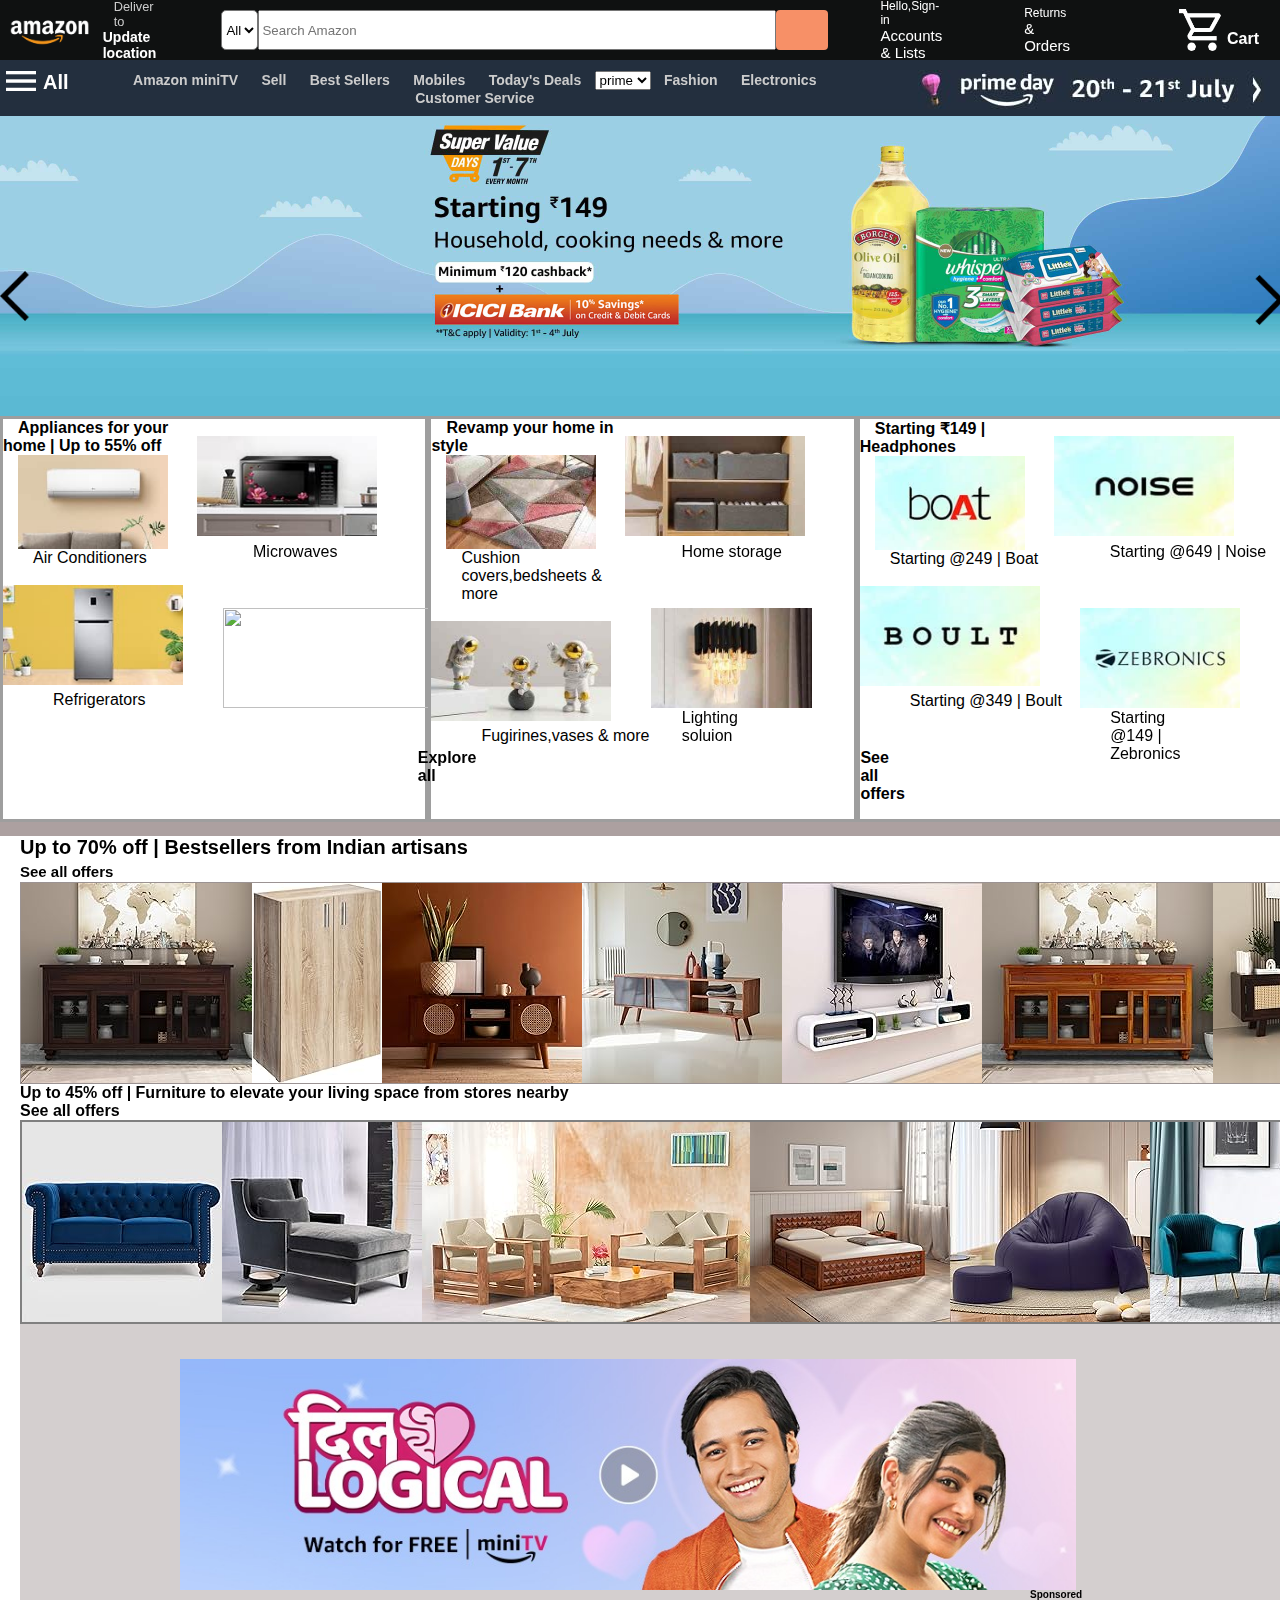
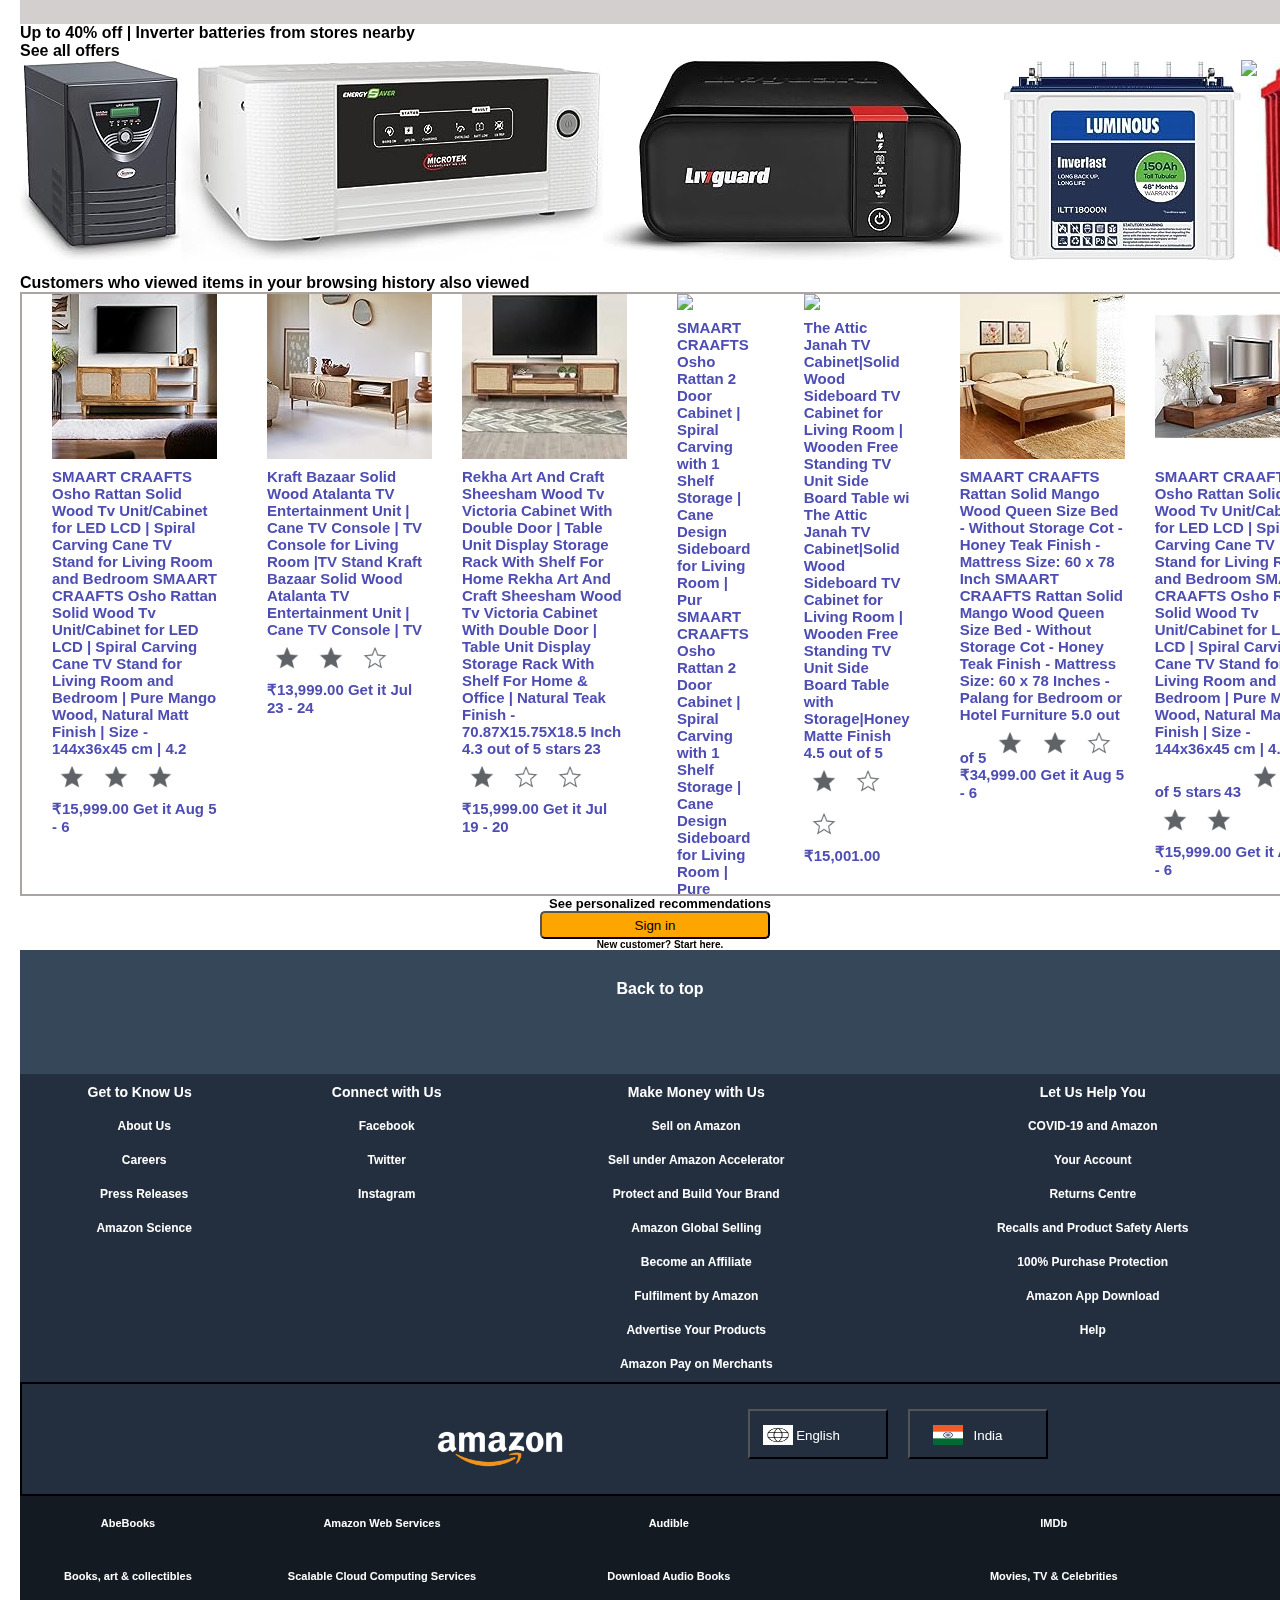
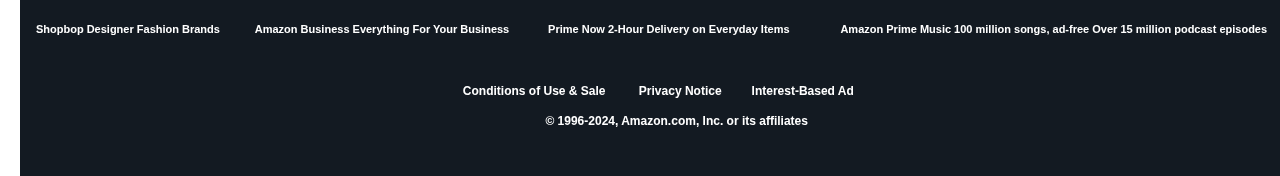
==== index.html @ 81f0d2d1 "index.html" ====
<!DOCTYPE html>
<html lang="en">
<head>
    <meta charset="UTF-8">
    <meta name="viewport" content="width=device-width, initial-scale=1.0">
    <title>Amazon</title>
    <link rel="stylesheet" href="https://cdnjs.cloudflare.com/ajax/libs/font-awesome/6.5.2/css/all.min.css" integrity="sha512-SnH5WK+bZxgPHs44uWIX+LLJAJ9/2PkPKZ5QiAj6Ta86w+fsb2TkcmfRyVX3pBnMFcV7oQPJkl9QevSCWr3W6A==" crossorigin="anonymous" referrerpolicy="no-referrer" />
    <link rel="stylesheet" href="style.css">
</head>
<body>
    <div class="nav-bar">
       <div class="nav-logo border">
            <div class="logo"></div>           
            </div>
            
        <div class="nav-address border">
            <p class="add-first">Deliver to</p>
        <div class="add-icon">
        <i class="fa-solid fa-location-dot"></i>
        <p class="add-second">Update location</p>

    </div>
  </div>
        
      <div class="nav-search border">
        
        <select class="search-select">
            <option>All</option>
        
        <input placeholder="Search Amazon" class="search-input">
         <div class="search-icon">
            <i class="fa-solid fa-magnifying-glass"></i>
         </div>
        </div>
        
      <div class="nav-signin border">
        
        <p class="nav-first">Hello,Sign-in</p>
        <p class="nav-second">Accounts & Lists</p>
      
      </div>
      
      <div class="nav-orders border">
        
       <p class="nav-first order">Returns</p>
       <p class="nav-second order">& Orders</p>
      </div>
      
      <div class="cart-icon-border border">
        
        <img class="img1" src="/shopping_cart_24dp_FFFFFF_FILL0_wght400_GRAD0_opsz24.png">
                <strong>   <div class="cart-text">Cart</div> </strong> 
      </div>
    </div>
    
   
    <div class="second-panel">
        <img class="secondmenu-icon border" src="/menu_24dp_FFFFFF_FILL0_wght400_GRAD0_opsz24.png">
        <p class="panel-icon border">All</p>
        <div class="second-panel-3 border">
          <ul>
            <li>Amazon miniTV</li>
            <li>Sell</li>
            <li>Best Sellers</li>
            <li>Mobiles</li>
            <li>Today's Deals</li>
           <select><option><li class="prime">prime</li></option></select> 
            <li>Fashion</li>
            <li>Electronics</li>
            <li>Customer Service</li>
          </ul>
        </div>
    
    <div class="second-panel-4">
      <img class="img-panel-4" src="/PD24_SWM_Dates_V2._CB569503763_.jpg">
    </div>
    </div>
    <div class="panel-3">
      <img class="panel-3-img" src="/Unrec-XGL-PC_Hero_3000x1200_01._CB569795086_.jpg">
     <div><img class="side-icon-panel-1-1" src="/arrow_back_ios_35dp_000000_FILL0_wght400_GRAD0_opsz40.png">
      <div><img class="side-icon-panel-1-2" src="/arrow_forward_ios_35dp_000000_FILL0_wght400_GRAD0_opsz40 (1).png" ></div>  </div>   </div>
 
      <div class="shop-section">
    <div class="box1 box">
      <div class="box-1-img-1"><p1 class="p-1-1">Appliances for your home | Up to 55% off</p1>
      <img class="box-1-img1" src="/Appliances-QC-PC-186x116--B08RDL6H79._SY116_CB667322346_.jpg">
      <p class="p-1-2">Air Conditioners</p>
<div class="box-1-img-2"> 
  <img class="box-1-img2" src="/Appliances-QC-PC-186x116--B08345R1ZW._SY116_CB667322346_.jpg">
<p class="p-1-3">Refrigerators</p>
</div>
      </div>
<div class="box-1-img-3">
  <img class="box-1-img3" src="/3Appliances-QC-PC-186x116--B07G5J5FYP._SY116_CB667322346_.jpg">
  <p class="p-1-4">Microwaves</p>
</div>
<div class="box-1-img-4"></div>
<img class="box-1-img4" src="/4Appliances186x116---wm._SY116_CB667322346_.jpg">
<p class="p-1-5">Washing machine</p>
<a class="p-1-6" href="#">see more</a>
      </div>






    <div class="box2 box">
    <div class="box-2-img-1"><p1 class="p-2-1">Revamp your home in style</p1>
      <img class="box-2-img1" src="/1.cushion.jpg">
      <p class="p-2-2">Cushion covers,bedsheets & more</p>
<div class="box-2-img-2"> 
  <img class="box-2-img2" src="/2.cushion.jpg">
<p class="p-2-3">Fugirines,vases & more</p>
</div>
      </div>
<div class="box-2-img-3">
  <img class="box-2-img3" src="/3.cushion.jpg">
  <p class="p-2-4">Home storage</p>
</div>
<div class="box-2-img-4"></div>
<img class="box-2-img4" src="/4.cushion.jpg">
<p class="p-2-5">Lighting soluion</p>
<div><p class="p-2-6">Explore all</p></div>
</div>
     





    
      <div class="box3 box">
        <div class="box-3-img-1"><p1 class="p-2-1">Starting ₹149 | Headphones</p1>
          <img class="box-3-img1" src="/1.ph.jpg">
          <p class="p-2-2">Starting @249 | Boat</p>
    <div class="box-3-img-2"> 
      <img class="box-3-img2" src="/2.ph.jpg">
    <p class="p-3-3">Starting @349 | Boult</p>
    </div>
          </div>
    <div class="box-3-img-3">
      <img class="box-3-img3" src="/3.ph.jpg">
      <p class="p-3-4">Starting @649 | Noise</p>
    </div>
    <div class="box-3-img-4"></div>
    <img class="box-3-img4" src="/4.ph.jpg">
    <p class="p-3-5">Starting @149 | Zebronics</p>
    <div><p class="p-3-6">See all offers</p></div>
    </div>
          

  </div>

  <div class="shop-section2">
  <div class="head">
    <p>Up to 70% off | Bestsellers from Indian artisans   <p class="head-p1">See all offers</p></p>  
</div>
<div class="sec-2img">
  <img class="sec-2img1" src="/1.fur.jpg">
  <img class="sec-2img2" src="/6.fur.jpg">
  <img class="sec-2img3" src="/3.fur.jpg">
  <img class="sec-2img4" src="/4.fur.jpg">
  <img class="sec-2img5" src="/5.fur.jpg">
  <img class="sec-2img6" src="/2.fur.jpg">
  <img class="sec-2img7" src="/7.fur.jpg">
  <img class="sec-2img8" src="/8.fur.jpg">
  </div>
  <div class="shop-section3">
    <div class="head-3">
      <p>Up to 45% off | Furniture to elevate your living space from stores nearby  <p class="head-3p1">See all offers</p></p>
    
  </div>
<div class="sec-3img">
  <img class="sec-3img1" src="/1.sec3.jpg">
  <img class="sec-3img2" src="/2.sec3.jpg">
  <img class="sec-3img3" src="/3.sec3.jpg">
  <img class="sec-3img4" src="/4.sec3.jpg">
  <img class="sec-3img5" src="/5.se3.jpg">
  <img class="sec-3img6" src="/6.sec3.jpg">
  <img class="sec-3img7" src="/7.sec3.jpg">
  <img class="sec-3img8" src="/8.sec3.jpg">
  </div>
</div>
<div class="shop-section4">
  <div><img class="sec-4img" src="/am.jpeg"><p class="sec4-p">Sponsored</p>
  </div>
  </div>

  <div class="shop-section5">
    <p class="sec-5p1">Up to 40% off | Inverter batteries from stores nearby<p class="sec-5p2">See all offers</p> <p>

<div class="sec-5img">
  <img class="sec-5img1" src="/1.battery.jpg">
  <img class="sec-5img2" src="/2.battery.jpg">
  <img class="sec-5img3" src="/3.battery.jpg">
  <img class="sec-5img4" src="/4.battery.jpg">
  <img class="sec-5img5" src="/5.battery.jpg">
  <img class="sec-5img6" src="/6.battery.jpg">
  <img class="sec-5img7" src="/7.battery.jpg">
  <img class="sec-5img8" src="/8.battery.jpg">
</div>
  </div>

  <div class="shop-section6">
    <div class="sec6-phead"><p sec-6p1>Customers who viewed items in your browsing history also viewed</p></div>
 <div class="sec6-imghead">
      <div class="sec6-img2"><img src="/2.sec6.jpg">
        <p class="sec6-p1">SMAART CRAAFTS Osho Rattan Solid Wood Tv Unit/Cabinet for LED LCD | Spiral Carving Cane TV Stand for Living Room and Bedroom 
          SMAART CRAAFTS Osho Rattan Solid Wood Tv Unit/Cabinet for LED LCD | Spiral Carving Cane TV Stand for Living Room and Bedroom | Pure Mango Wood, Natural Matt Finish | Size - 144x36x45 cm |
          4.2 <img class="sec6-icon1" sec6-icon1 src="/star_24dp_5F6368_FILL1_wght100_GRAD-25_opsz24.png">
          <img class="sec6-icon1" sec6-icon1 src="/star_24dp_5F6368_FILL1_wght100_GRAD-25_opsz24.png">
          <img class="sec6-icon1" sec6-icon1 src="/star_24dp_5F6368_FILL1_wght100_GRAD-25_opsz24.png">
           
          ₹15,999.00
          Get it Aug 5 - 6</p>
      </div>
      <div class="sec6-img1"><img src="/1.sec6.jpg">
      <p class="sec6-p1">Kraft Bazaar Solid Wood Atalanta TV Entertainment Unit | Cane TV Console | TV Console for Living Room |TV Stand
        Kraft Bazaar Solid Wood Atalanta TV Entertainment Unit | Cane TV Console | TV
        <img class="sec6-icon1" sec6-icon1 src="/star_24dp_5F6368_FILL1_wght100_GRAD-25_opsz24.png">
        <img class="sec6-icon1" sec6-icon1 src="/star_24dp_5F6368_FILL1_wght100_GRAD-25_opsz24.png">
        <img class="sec6-icon1" sec6-icon1 src="star_26dp_5F6368_FILL0_wght100_GRAD-25_opsz24.png">
        ₹13,999.00
        Get it Jul 23 - 24</p>
      </div>
      <div class="sec6-img3"><img src="/3.sec6.jpg">
      <p class="sec6-p1">Rekha Art And Craft Sheesham Wood Tv Victoria Cabinet With Double Door | Table Unit Display Storage Rack With Shelf For Home 
        Rekha Art And Craft Sheesham Wood Tv Victoria Cabinet With Double Door | Table Unit Display Storage Rack With Shelf For Home & Office | Natural Teak Finish - 70.87X15.75X18.5 Inch
        4.3 out of 5 stars 23
        <img class="sec6-icon1" sec6-icon1 src="/star_24dp_5F6368_FILL1_wght100_GRAD-25_opsz24.png">
        <img class="sec6-icon1" sec6-icon1 src="/star_26dp_5F6368_FILL0_wght100_GRAD-25_opsz24.png">
        <img class="sec6-icon1" sec6-icon1 src="/star_26dp_5F6368_FILL0_wght100_GRAD-25_opsz24.png">
        ₹15,999.00
        Get it Jul 19 - 20</p>
      </div>
      <div class="sec6-img4"><img src="/AMAZON/photos/4.sec6.jpg">
      <p class="sec6-p1">SMAART CRAAFTS Osho Rattan 2 Door Cabinet | Spiral Carving with 1 Shelf Storage | Cane Design Sideboard for Living Room | Pur
        SMAART CRAAFTS Osho Rattan 2 Door Cabinet | Spiral Carving with 1 Shelf Storage | Cane Design Sideboard for Living Room | Pure Mango Wood, Natural Finish | Size 
         <img class="sec6-icon1" sec6-icon1 src="/star_24dp_5F6368_FILL1_wght100_GRAD-25_opsz24.png">
        <img class="sec6-icon1" sec6-icon1 src="/star_24dp_5F6368_FILL1_wght100_GRAD-25_opsz24.png">
        <img class="sec6-icon1" sec6-icon1 src="/star_24dp_5F6368_FILL1_wght100_GRAD-25_opsz24.png">
        ₹19,999.00
        Get it Aug 5 - 6</p>
      </div>

      <div class="sec6-img5"><img src="s/5.sec6.jpg">
      <p class="sec6-p1">The Attic Janah TV Cabinet|Solid Wood Sideboard TV Cabinet for Living Room | Wooden Free Standing TV Unit Side Board Table wi
        The Attic Janah TV Cabinet|Solid Wood Sideboard TV Cabinet for Living Room | Wooden Free Standing TV Unit Side Board Table with Storage|Honey Matte Finish
        4.5 out of 5 
             <img class="sec6-icon1" sec6-icon1 src="/star_24dp_5F6368_FILL1_wght100_GRAD-25_opsz24.png">
             <img class="sec6-icon1" sec6-icon1 src="/star_26dp_5F6368_FILL0_wght100_GRAD-25_opsz24.png">
             <img class="sec6-icon1" sec6-icon1 src="/star_26dp_5F6368_FILL0_wght100_GRAD-25_opsz24.png">
        ₹15,001.00</p>
      </div>
      <div class="sec6-img6"><img src="/6.sec6.jpg">
      <p class="sec6-p1">SMAART CRAAFTS Rattan Solid Mango Wood Queen Size Bed - Without Storage Cot - Honey Teak Finish - Mattress Size: 60 x 78 Inch
        SMAART CRAAFTS Rattan Solid Mango Wood Queen Size Bed - Without Storage Cot - Honey Teak Finish - Mattress Size: 60 x 78 Inches - Palang for Bedroom or Hotel Furniture
        5.0 out of 5
        <img class="sec6-icon1" sec6-icon1 src="/star_24dp_5F6368_FILL1_wght100_GRAD-25_opsz24.png">
        <img class="sec6-icon1" sec6-icon1 src="/star_24dp_5F6368_FILL1_wght100_GRAD-25_opsz24.png">
        <img class="sec6-icon1" sec6-icon1 src="/star_26dp_5F6368_FILL0_wght100_GRAD-25_opsz24.png">

        ₹34,999.00
        Get it Aug 5 - 6</p>
      </div>
      <div class="sec6-img7"><img src="/7.sec6.jpg">
      <p class="sec6-p1">SMAART CRAAFTS Osho Rattan Solid Wood Tv Unit/Cabinet for LED LCD | Spiral Carving Cane TV Stand for Living Room and Bedroom 
        SMAART CRAAFTS Osho Rattan Solid Wood Tv Unit/Cabinet for LED LCD | Spiral Carving Cane TV Stand for Living Room and Bedroom | Pure Mango Wood, Natural Matt Finish | Size - 144x36x45 cm |
        4.2 out of 5 stars 43
        <img class="sec6-icon1" sec6-icon1 src="/star_24dp_5F6368_FILL1_wght100_GRAD-25_opsz24.png">
        <img class="sec6-icon1" sec6-icon1 src="/star_24dp_5F6368_FILL1_wght100_GRAD-25_opsz24.png">
        <img class="sec6-icon1" sec6-icon1 src="/star_24dp_5F6368_FILL1_wght100_GRAD-25_opsz24.png">

        ₹15,999.00
        Get it Aug 5 - 6</p>
      </div>

    </div>
<div class="sec-7"> 
  <p class="sec7-p1">See personalized recommendations</p>
  <button class="sec7-icon" type="button">Sign in</button>
  <p class="sec7-p2">New customer? Start here.</p>

</div>

<div class="sec-8">
  <p class="sec8-p1">Back to top</p>
</div>
</div>
<div class="sec-9">
<div><table style="width: 100%; background-color: #232F3E;">
  
    <div class="foottable">
      <tr class="a1">
    <th class="h1">Get to Know Us</th>
    <th class="h2">Connect with Us</th>
    <th class="h3">Make Money with Us</th>
    <th class="h4">Let Us Help You</th>
  </tr>

  <tr class="a2">
    
    <td>About Us</td>
    <td>Facebook</td>
    <td>Sell on Amazon</td>
    <td>COVID-19 and Amazon</td>
  </tr>

  <tr class="a3">
    
    <td>Careers</td>
    <td>Twitter</td>
    <td>Sell under Amazon Accelerator</td>
    <td>Your Account</td>
  </tr>
  <tr class="a4">
    
    <td>Press Releases</td>
    <td>Instagram</td>
    <td>Protect and Build Your Brand</td>
    <td>Returns Centre</td>
  </tr>
  <tr class="a5">
    
    <td>Amazon Science</td>
    <td></td>
    <td>Amazon Global Selling</td>
    <td>Recalls and Product Safety Alerts</td>
  </tr>

<tr class="a6">
  <td></td>
  <td></td>
  <td>Become an Affiliate</td>
  <td>100% Purchase Protection</td>
</tr>  
<tr class="a7">
  <td></td>
  <td></td>
  <td>Fulfilment by Amazon</td>
  <td>Amazon App Download</td>
</tr>  
<tr class="a8">
  <td></td>
  <td></td>
  <td>Advertise Your Products</td>
  <td>Help</td>
</tr>  
<tr class="a9">
  <td></td>
  <td></td>
  <td>Amazon Pay on Merchants</td>
  <td></td>
</tr>

</table>
</div>
  </div>

<div class="sec-10" >
<div class="sec-10head">
  <img class="sec-10img" src="/amazon_logo.png">
<button class="butt-1"><img class="sec-10img2" src="/language_23dp_000000_FILL0_wght100_GRAD-25_opsz24.png" ><p class="sec-10p1"> English</p></button>
<button class="butt-2"><img class="sec-10img3" src="/download (1).png"><p class="sec-10p2">India</p></button>

</div>
</div>
<div class="sec-11">
  <div><table style="width: 100%;height: 160px; background-color: #131A22;">
<div class="footter">
  <tr class="f1">
   <th class="h-1">AbeBooks</th>
   <th class="h-2">Amazon Web Services</th>
   <th class="h-3">Audible</th>
   <th class="h-4">IMDb</th>
  </tr>

  <tr class="f2">
    <td>Books, art
      & collectibles</td>
    <td>Scalable Cloud
      Computing Services</td>
    <td>Download
      Audio Books</td>
    <td>Movies, TV
      & Celebrities</td>
   </tr>
   <tr class="f3">
    <td>Shopbop
      Designer
      Fashion Brands</td>
    <td>Amazon Business
      Everything For
      Your Business</td>
    <td>Prime Now
      2-Hour Delivery
      on Everyday Items</td>
    <td>Amazon Prime Music
      100 million songs, ad-free
      Over 15 million podcast episodes
      </td>
   </tr>

  
 
  </div>
</div>
  </div>
  </div>
</div>
</table>
     <div class="a">
      <pre class="ab">Conditions of Use & Sale          Privacy Notice         Interest-Based Ad 
          © 1996-2024, Amazon.com, Inc. or its affiliates</pre>
     </div>

  </div>
</div>
</div>
</div>
</div>
</div>
</div>
</div>
      </div>

</body>
</html>
---- style.css ----
*{
    margin: 0;
    font-family: Arial, Helvetica, sans-serif;
    border: border-box;
}
.nav-bar{
    height: 60px;
    background-color: #0f1111;
    color: white;
    display: flex;
    align-items: center;
   justify-content: space-evenly;
}
.nav-logo{
height: 50px;
width: 100px;
}

.logo{
    width: 120%;
    height: 50px;
    background-image: url(amazon_logo.png);
    background-size: cover;
    padding-left: 30px;
}
.border{
    border: 0.1px solid transparent;
}
.border:hover{
    border: 1.5px solid white;
    border-radius: 5px;
}
/**BOX-2**/
.add-first{
   
color: #ccc;
font-size: 0.8rem;
margin-left: 15px;
}
.add-second{
    color: #fff;
    font-size: 1rem;
    margin-left: 4px;
    font-weight: 700;
    font-size: 14px;
   
}
.add-icon{
    display: flex;
    align-items: centre;
}
.nav-address{
    padding-left: 40px;
}
/** box-3**/
.nav-search{
text-align: center;
display: flex;
width: 620px;
height: 40px;
padding-left: 60px;
}
.search-icon{
    background-color: rgb(247, 144, 103);
    color: black;
    padding: 11px;
    border-radius: 4px;
   width: 30px;  
}
.search-select{
    background-color: #fff;
    border-radius:5px;  
 }
.search-input{
    width: 510px;
}
.fa-solid fa-magnifying-glass{
    width: 10px;
}
/**box-4**/
.nav-signin{
    padding-left: 50px;
}
.nav-orders{
    padding-left: 60px;
}
.nav-first{
    font-size: 12px;
    display: flex;
   padding-left: 20px;
   transform: translate(-20px,0px);
   
}
.nav-second{
    font-size: 15px;
   padding-left: 20px;
   transform: translate(-20px,0px);
}
/**box-6**/
.img1{
height: 50px;
width: 50px;
display: flex;
transform: translate(-20px,0px);
}
.cart-text{
  padding-top: 25px;
  transform: translate(-20px,0px);
}
.cart-icon-border{
    display: flex;
    padding-left: 105px;
}

/**secondpanel-1**/
.second-panel{
    height: 56px;
    width: 100%;
    background-color: #232f3e;
    display: flex;
    text-align: center;
}
.panel-icon{
    color: #fff;
    font-size: 20px;
    font-weight: 700;
    transform: translate(0px,10px);
}

  .secondmenu-icon{
    width: 40px;
    height: 40px;
}
/**secondpanel-2**/
.second-panel-3 li{
    display: inline;
    font-size: 14px;
    padding: 10px;
   font-weight: 600;
 }
 .second-panel-3{
    transform: translate(-20px,10px);
    color: #ccc;  
 }
 .prime{
    color: transparent;
 }
 .second-panel{
    font-size: 12px;        
 }
 .img-panel-4{
    transform: translate(-10px,10px);
 }
 /**thirdpanel**/
 .panel-3-img{
    width: 1500px;
    height: 100%;
 }
 
 .side-icon-panel-1-1{
   
    transform: translate(-1500px,150px);
    width: 60px;
 }
 .side-icon-panel-1-2{

transform: translate(-260px,90px);
width: 60px;
 }

 .panel-3{
    display: flex;
 }
 /*flex1*/
 .shop-section{
height: 400px;
width: 100%;
display: flex;
justify-content: space-evenly;
border: 20px;

background-color: rgb(231, 241, 241);
 }
 .box{
    height: 100px;
    width: 33%;
    border: 3px solid rgb(158, 158, 158);
    justify-content: space-evenly;

    background-color: white;
    transform: translate(0px,-300px);
 }
 .box1{
    display: flex;
 }
 
 .p-1-1{
    font-weight: 700;
    padding-left: 15px;
 }
 .box-1-img1{
    padding-left: 15px;
    width: 150px;
    display: flex;
 }
 .p-1-2{
    padding-left: 30px;
 }
 .box-1-img2{
    padding-right: 10px;
    width: 180px;
    height: 100px;
    transform: translate(0px,18px);
 }
 .p-1-3{
    transform: translate(0px,18px);
    padding-left: 20px;
 }
 .box-1-img3{
    transform: translate(4px,17px);
    width: 180px;
    height: 100px;
 }
 .p-1-3{
    transform: translate(30px,20px);
 }
 .box-1-img4{
    transform: translate(-150px,189px);
    width: 1400px;
    height: 100px;
    display: flex;
 }
.p-1-4{
transform: translate(60px,20px);
}
.p-1-5{
transform: translate(-280px,290px);
}
.p-1-6{
   transform: translate(-620px,350px);
}

/*flex2*/
.shop-section{
   height: 120px;
   width: 100%;
   display: flex;
   justify-content: space-evenly;
   border: 20px;
   
   background-color: rgb(172, 160, 160);
    }
    .box{
       height: 400px;
       width: 33%;
       border: 3px solid rgb(158, 158, 158);
       justify-content: space-evenly;
   
      background-color: white;
       transform: translate(0px,-300px);
    }
    .box2{
       display: flex;
    }
    
    .p-2-1{
       font-weight: 700;
       padding-left: 15px;
    }
    .box-2-img1{
       padding-left: 15px;
       width: 150px;
       display: flex;
    }
    .p-2-2{
       padding-left: 30px;
    }
    .box-2-img2{
       padding-right: 10px;
       width: 180px;
       height: 100px;
       transform: translate(0px,18px);
    }
    .p-2-3{
       transform: translate(0px,18px);
       padding-left: 20px;
    }
    .box-2-img3{
       transform: translate(4px,17px);
       width: 180px;
       height: 100px;
    }
    .p-2-3{
       transform: translate(30px,20px);
    }
    .box-2-img4{
       transform: translate(-150px,189px);
       width: 1400px;
       height: 100px;
       display: flex;
    }
   .p-2-4{
   transform: translate(60px,20px);
   }
   .p-2-5{
   transform: translate(-280px,290px);
   }
   .p-2-6{
    transform: translate(-600px,330px);
    font-weight: 700;
    display: flex;
   }



    .box3{
       display: flex;
    }
    
    .p-3-1{
       font-weight: 700;
       padding-left: 15px;
    }
    .box-3-img1{
       padding-left: 15px;
       width: 150px;
       display: flex;
    }
    .p-3-2{
       padding-left: 30px;
    }
    .box-3-img2{
       padding-right: 10px;
       width: 180px;
       height: 100px;
       transform: translate(0px,18px);
    }
    .p-3-3{
       transform: translate(0px,18px);
       padding-left: 20px;
    }
    .box-3-img3{
       transform: translate(4px,17px);
       width: 180px;
       height: 100px;
    }
    .p-3-3{
       transform: translate(30px,20px);
    }
    .box-3-img4{
       transform: translate(-150px,189px);
       width: 1400px;
       height: 100px;
       display: flex;
    }
   .p-3-4{
   transform: translate(60px,20px);
   }
   .p-3-5{
   transform: translate(-280px,290px);
   }
   .p-3-6{
    transform: translate(-600px,330px);
    font-weight: 700;
    display: flex;
   }


   /*section2*/
   .shop-section2{
      height: 250px;
      width: 100%;
      background-color: white;
      font-weight: 700;
      padding-left: 20px;
   
   }
   .head{
color: black;
font-size: 20px;

display: inline;
   }
   .head-p1{
      font-size: 15px;
     display: inline;
   }
   .sec-2img{
max-height: 250px;
border: 1px solid #9b9393;
display: flex;
overflow-x: auto;
   }
   .sec-2img::-webkit-scrollbar{
      width: 0;
   }
  
   
  
  .sec-3img{
   display: flex;
   max-height: 220px;
   overflow-x: auto;
   border: 2px solid grey;
  }
  .sec-3img::-webkit-scrollbar{
   width: 0;
  }
  /*section-4*/
  .shop-section4{
background-color: rgb(212, 207, 207);
height: 300px;

  }
  .sec-4img{
   width: 70%;
   transform: translate(160px,35px);

  }
  .sec4-p{
   transform: translate(1010px,30px);
   font-size: 10px;
  }
  /*section-5*/
  .sec-5img{
   overflow-x: auto;
   display: flex;
   height: 200px;
  }
  .shop-section5{

   height: 250px;
  }
   /*section-6*/
   .shop-section6{
      width: 100%;
      height: 800px;
      background-color: white;
     overflow-x: auto;
     
    
   }
.sec6-imghead{
display: flex;
overflow-x: auto;
border: 2px solid rgb(173, 163, 163);



}
.sec6-imghead::-webkit-scrollbar{
   width: 0;
}
.sec6-img2{
background-color:white;
width: 220px;
height: 600px;
margin-left: 30px;
}
.sec6-img1{
   background-color: white;
width: 40%;
height: 600px;
margin-left: 50px;

}
.sec6-img3{
   background-color: white;
   width: 40%;
   height: 600px;
   margin-left: 30px;
}
.sec6-img4{
   background-color: white;
   width: 40%;
   height: 600px;
   margin-left: 50px;

}
.sec6-img5{
   background-color: white;
   width: 40%;
   height: 600px;
   margin-left: 50px;

}
.sec6-img6{
   background-color:white;
   width: 40%;
   height: 600px;
   margin-left: 50px;

}
.sec6-img7{
   background-color:white;
   width: 40%;
   height: 600px;
   margin-left: 30px;

}
.sec6-img8{
   background-color: white;
   height: 600px;
   margin-left: 30px;

}
.sec6-p1{
   font-size: 15px;
   margin-top: 5px;
   color: rgb(77, 77, 179);
}
.sec6-icon1{
 width: 40px;
 height: 40px;
}

/*section-7*/
.sec7-p1{
   text-align: center;
   font-size: 13px;
}
.sec7-icon{
   height: 28px;
   width: 230px;
   color:black;
   background-color: orange;
   border-radius: 5px;
   transform: translate(520px,0px);
}
.sec7-p2{
   font-size: 10px;
   text-align: center;
}
/*sec-8*/
.sec8-p1{
   width: 1000;
   height: 900px;
   background-color: #37475A;
   text-align: center;
   padding-top: 30px;
   color: white;
}
/*sec-9*/
.sec-9{
 color: white;
 text-align: center;
 line-height: 30px;
}
.a2{
   font-size: 12px;
   
}
.a1{
   font-size: 14px;
   
}
.a3{
   font-size: 12px;
   
}
.a4{
   font-size: 12px;
   
}
.a5{
   font-size: 12px;
   
}
.a6{
   font-size: 12px;
   
}
.a7{
   font-size: 12px;
   
}
.a8{
   font-size: 12px;
   
}
.a9{
   font-size: 12px;
   
}
.h1{
padding-right: 10px;
}
/*section-10*/
.sec-10head{
   background-color: #232f3e;
   width: 100%;
   height: 85px;
   display: flex;
   padding-left: 400px;
   padding-top: 25px;
   border: 2px solid black;
}
.sec-10img{
   width: 156px;
   height: 80px;
   
}
.sec-10img2{
   width: 70px;
   height: 120px;
   font-weight: 700;
  background-color: white ;
   color: white;
   transform: translate(-40px,20px);
}
.butt-1{
   color: #fff;
   width: 140px;
   height: 50px;
   background-color: #232f3e;
   margin-left: 170px;
}
.sec-10p1{
   transform: translate(0px,-10px);
}
.sec-10img2{
   width: 30px;
   height: 20px;
   transform: translate(-40px,10px);
}
.butt-2{
   color: #fff;
   width: 140px;
   height: 50px;
   background-color: #232f3e;
   margin-left: 20px;
}
 .sec-10img3{
   width: 30px;
   height: 20px;
   transform: translate(-30px,10px);
 }
 .sec-10p2{
   transform: translate(10px,-10px);
 }
 /*section-11*/
 .sec-11{
color: white;
font-size: 11px;
text-align: center;
line-height: 30px;
 }
 /*section-12*/
 
 .a{
   background-color: #131A22;
   font-size: 12px;
   height: 100px;
 padding-top: 20px;
 
 }
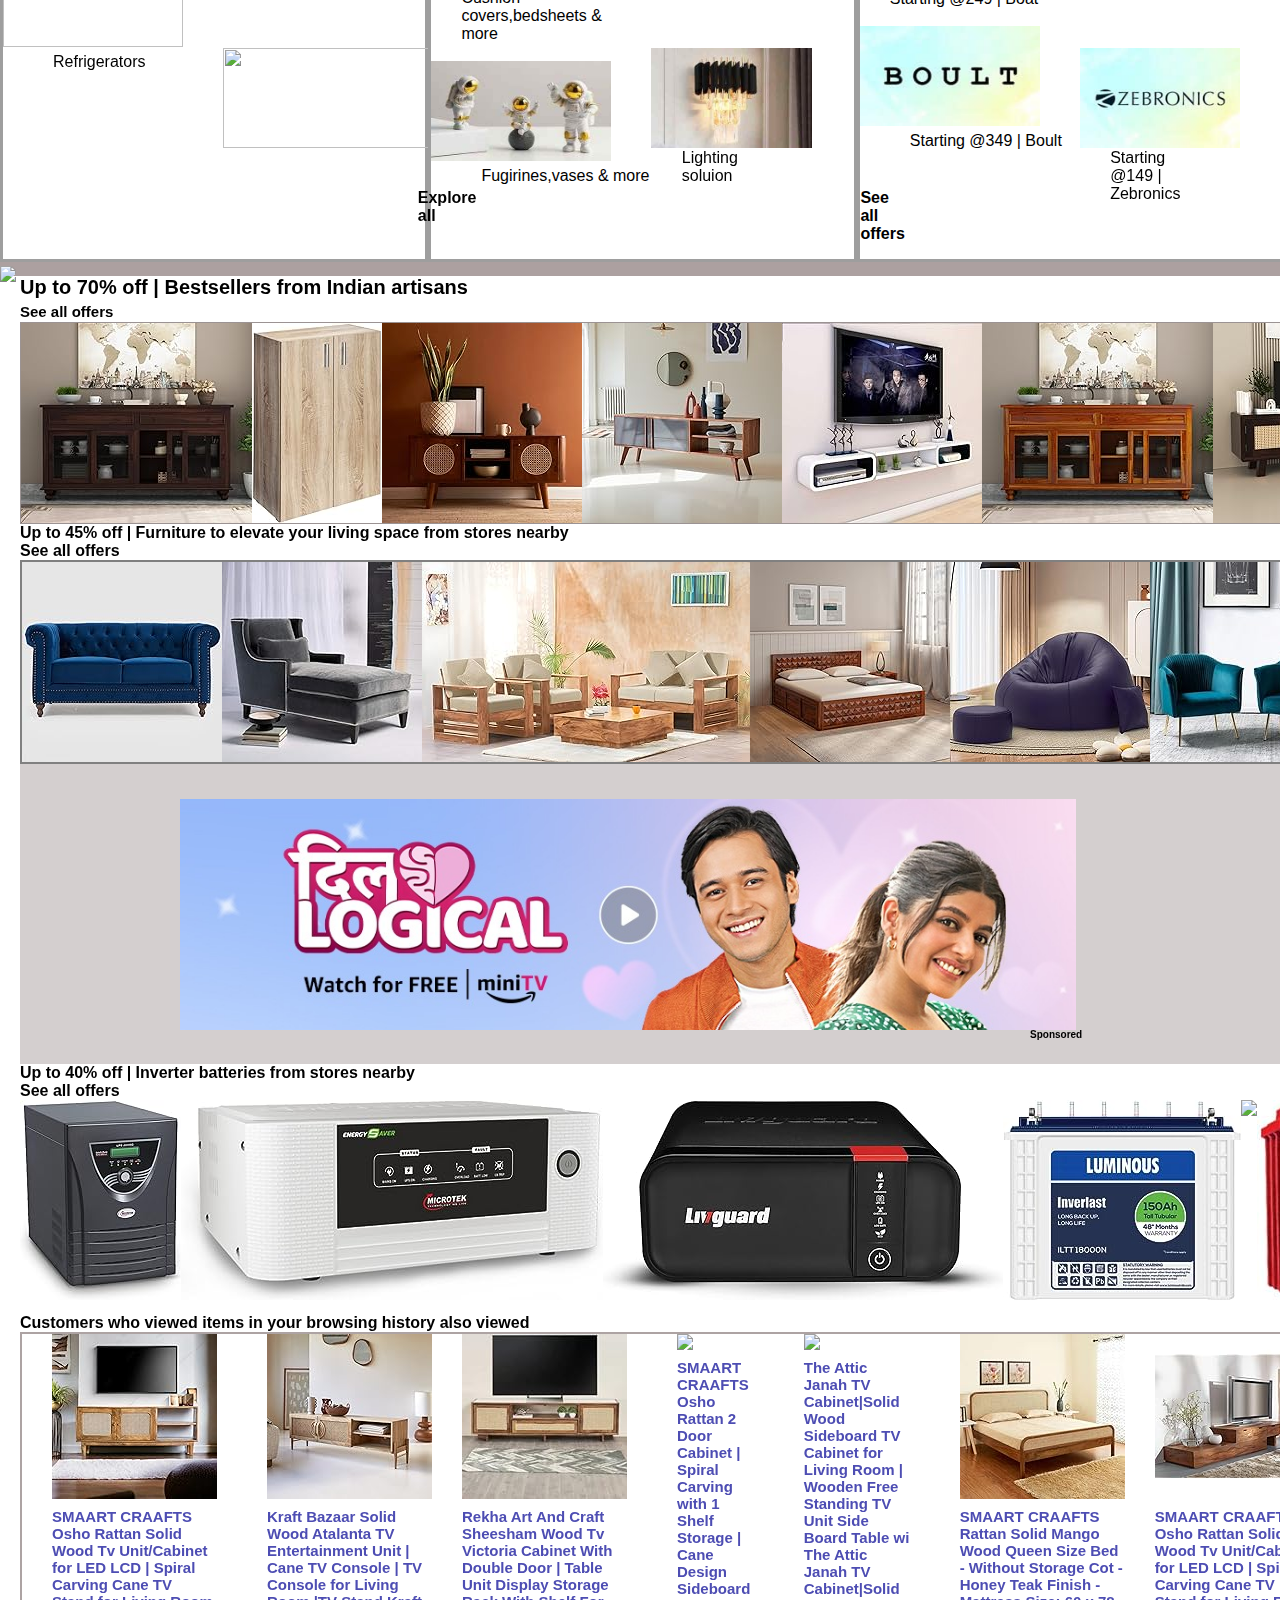
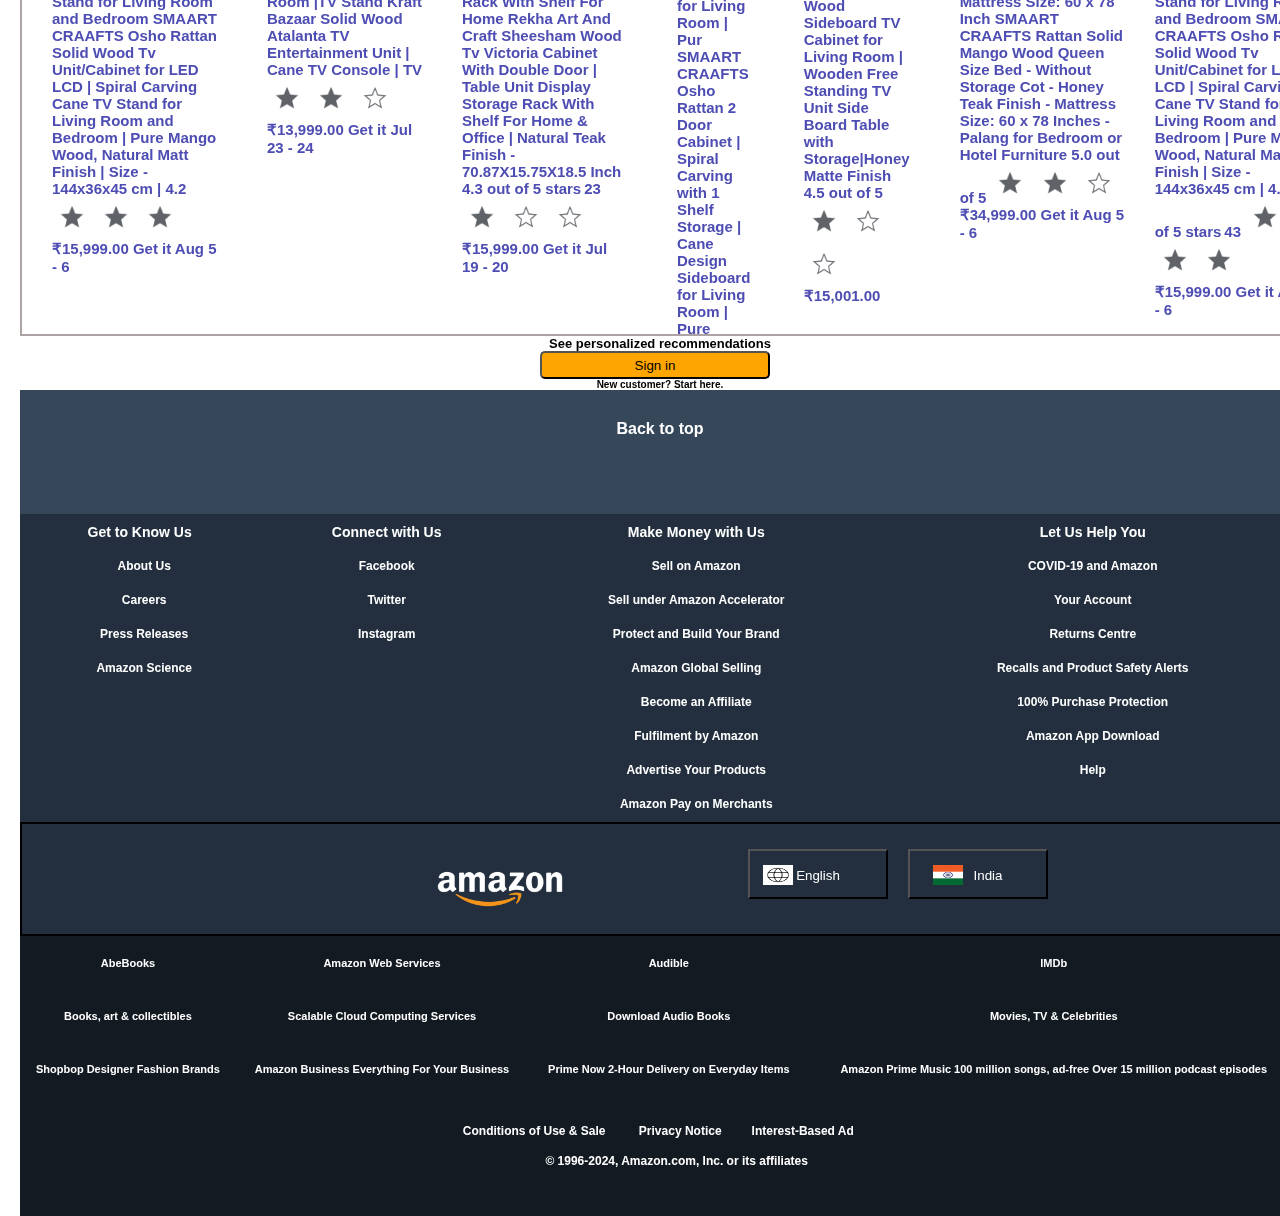
==== commit c7197802: "index.html" ====
--- a/index.html
+++ b/index.html
@@ -48,14 +48,14 @@
       
       <div class="cart-icon-border border">
         
-        <img class="img1" src="/shopping_cart_24dp_FFFFFF_FILL0_wght400_GRAD0_opsz24.png">
+        <img class="img1" src="/Amazon/shopping_cart_24dp_FFFFFF_FILL0_wght400_GRAD0_opsz24.png">
                 <strong>   <div class="cart-text">Cart</div> </strong> 
       </div>
     </div>
     
    
     <div class="second-panel">
-        <img class="secondmenu-icon border" src="/menu_24dp_FFFFFF_FILL0_wght400_GRAD0_opsz24.png">
+        <img class="secondmenu-icon border" src="/Amazon/menu_24dp_FFFFFF_FILL0_wght400_GRAD0_opsz24.png">
         <p class="panel-icon border">All</p>
         <div class="second-panel-3 border">
           <ul>
@@ -72,30 +72,30 @@
         </div>
     
     <div class="second-panel-4">
-      <img class="img-panel-4" src="/PD24_SWM_Dates_V2._CB569503763_.jpg">
+      <img class="img-panel-4" src="/Amazon/PD24_SWM_Dates_V2._CB569503763_.jpg">
     </div>
     </div>
     <div class="panel-3">
-      <img class="panel-3-img" src="/Unrec-XGL-PC_Hero_3000x1200_01._CB569795086_.jpg">
-     <div><img class="side-icon-panel-1-1" src="/arrow_back_ios_35dp_000000_FILL0_wght400_GRAD0_opsz40.png">
-      <div><img class="side-icon-panel-1-2" src="/arrow_forward_ios_35dp_000000_FILL0_wght400_GRAD0_opsz40 (1).png" ></div>  </div>   </div>
+      <img class="panel-3-img" src="/Amazon/Unrec-XGL-PC_Hero_3000x1200_01._CB569795086_.jpg">
+     <div><img class="side-icon-panel-1-1" src="/Amazon/arrow_back_ios_35dp_000000_FILL0_wght400_GRAD0_opsz40.png">
+      <div><img class="side-icon-panel-1-2" src="/Amazon/arrow_forward_ios_35dp_000000_FILL0_wght400_GRAD0_opsz40 (1).png" ></div>  </div>   </div>
  
       <div class="shop-section">
     <div class="box1 box">
       <div class="box-1-img-1"><p1 class="p-1-1">Appliances for your home | Up to 55% off</p1>
-      <img class="box-1-img1" src="/Appliances-QC-PC-186x116--B08RDL6H79._SY116_CB667322346_.jpg">
+      <img class="box-1-img1" src="/Amazon/Appliances-QC-PC-186x116--B08RDL6H79._SY116_CB667322346_.jpg">
       <p class="p-1-2">Air Conditioners</p>
 <div class="box-1-img-2"> 
-  <img class="box-1-img2" src="/Appliances-QC-PC-186x116--B08345R1ZW._SY116_CB667322346_.jpg">
+  <img class="box-1-img2" src="/Amazon/Appliances-QC-PC-186x116--B08345R1ZW._SY116_CB667322346_.jpg">
 <p class="p-1-3">Refrigerators</p>
 </div>
       </div>
 <div class="box-1-img-3">
-  <img class="box-1-img3" src="/3Appliances-QC-PC-186x116--B07G5J5FYP._SY116_CB667322346_.jpg">
+  <img class="box-1-img3" src="/Amazon/3Appliances-QC-PC-186x116--B07G5J5FYP._SY116_CB667322346_.jpg">
   <p class="p-1-4">Microwaves</p>
 </div>
 <div class="box-1-img-4"></div>
-<img class="box-1-img4" src="/4Appliances186x116---wm._SY116_CB667322346_.jpg">
+<img class="box-1-img4" src="/Amazon/4Appliances186x116---wm._SY116_CB667322346_.jpg">
 <p class="p-1-5">Washing machine</p>
 <a class="p-1-6" href="#">see more</a>
       </div>
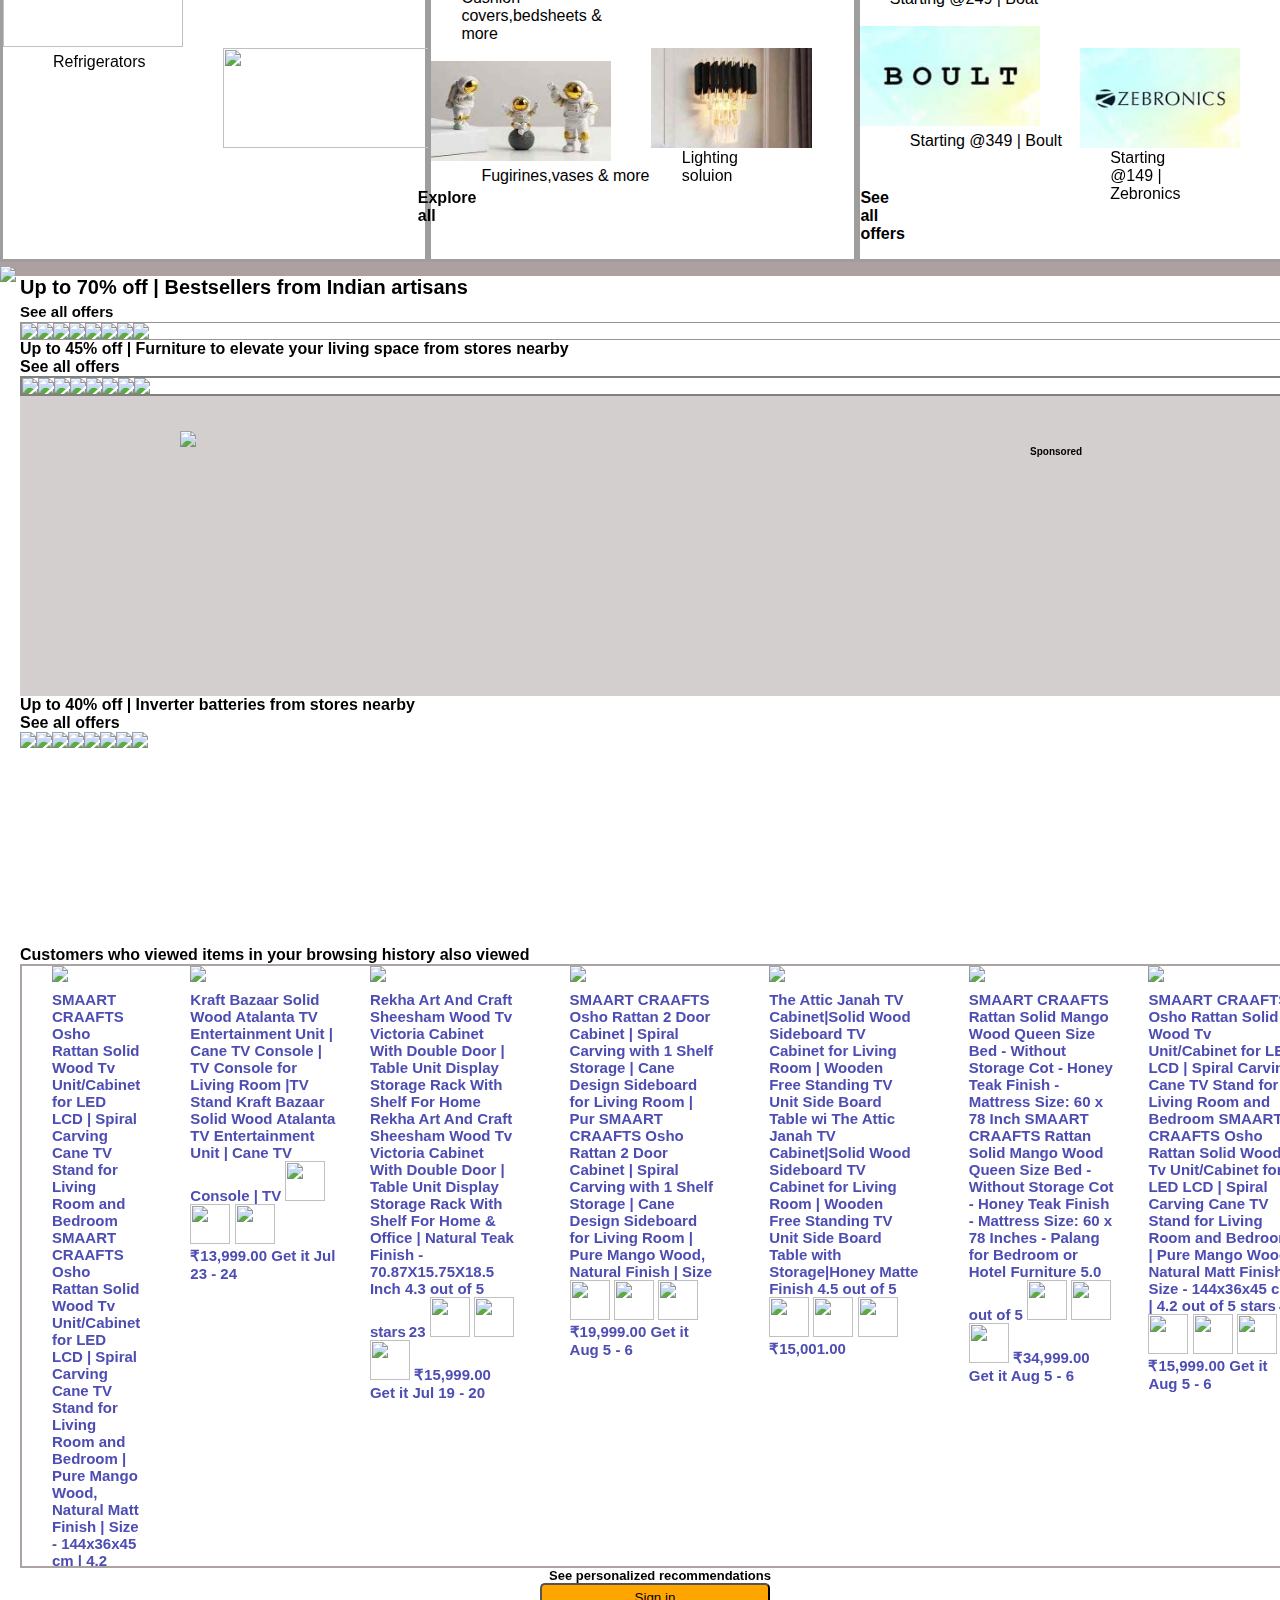
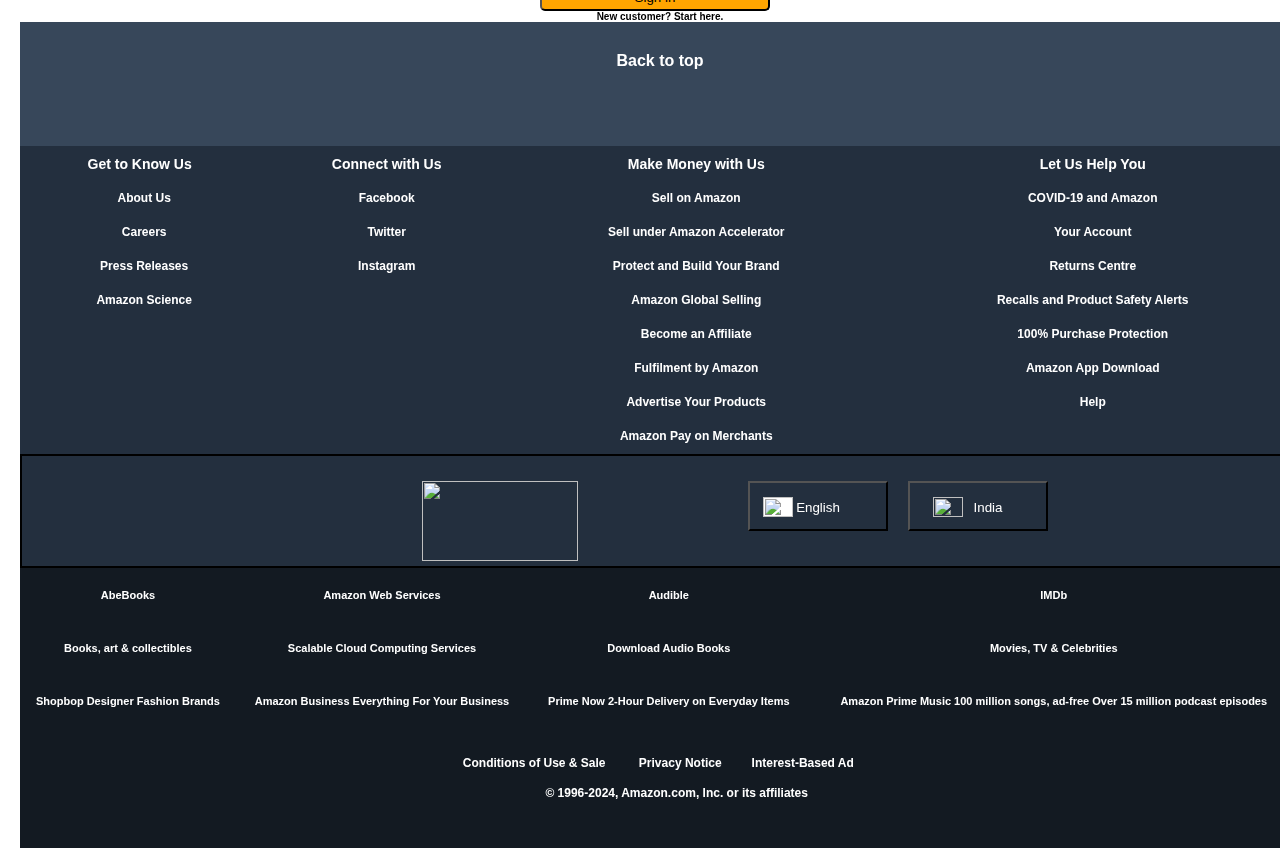
==== commit 22401988: "index.html" ====
--- a/index.html
+++ b/index.html
@@ -157,14 +157,14 @@
     <p>Up to 70% off | Bestsellers from Indian artisans   <p class="head-p1">See all offers</p></p>  
 </div>
 <div class="sec-2img">
-  <img class="sec-2img1" src="/1.fur.jpg">
-  <img class="sec-2img2" src="/6.fur.jpg">
-  <img class="sec-2img3" src="/3.fur.jpg">
-  <img class="sec-2img4" src="/4.fur.jpg">
-  <img class="sec-2img5" src="/5.fur.jpg">
-  <img class="sec-2img6" src="/2.fur.jpg">
-  <img class="sec-2img7" src="/7.fur.jpg">
-  <img class="sec-2img8" src="/8.fur.jpg">
+  <img class="sec-2img1" src="/Amazon/1.fur.jpg">
+  <img class="sec-2img2" src="/Amazon/6.fur.jpg">
+  <img class="sec-2img3" src="/Amazon/3.fur.jpg">
+  <img class="sec-2img4" src="/Amazon/4.fur.jpg">
+  <img class="sec-2img5" src="/Amazon/5.fur.jpg">
+  <img class="sec-2img6" src="/Amazon/2.fur.jpg">
+  <img class="sec-2img7" src="/Amazon/7.fur.jpg">
+  <img class="sec-2img8" src="/Amazon/8.fur.jpg">
   </div>
   <div class="shop-section3">
     <div class="head-3">
@@ -172,18 +172,18 @@
     
   </div>
 <div class="sec-3img">
-  <img class="sec-3img1" src="/1.sec3.jpg">
-  <img class="sec-3img2" src="/2.sec3.jpg">
-  <img class="sec-3img3" src="/3.sec3.jpg">
-  <img class="sec-3img4" src="/4.sec3.jpg">
-  <img class="sec-3img5" src="/5.se3.jpg">
-  <img class="sec-3img6" src="/6.sec3.jpg">
-  <img class="sec-3img7" src="/7.sec3.jpg">
-  <img class="sec-3img8" src="/8.sec3.jpg">
+  <img class="sec-3img1" src="/Amazon/1.sec3.jpg">
+  <img class="sec-3img2" src="/Amazon/2.sec3.jpg">
+  <img class="sec-3img3" src="/Amazon/3.sec3.jpg">
+  <img class="sec-3img4" src="/Amazon/4.sec3.jpg">
+  <img class="sec-3img5" src="/Amazon/5.se3.jpg">
+  <img class="sec-3img6" src="/Amazon/6.sec3.jpg">
+  <img class="sec-3img7" src="/Amazon/7.sec3.jpg">
+  <img class="sec-3img8" src="/Amazon/8.sec3.jpg">
   </div>
 </div>
 <div class="shop-section4">
-  <div><img class="sec-4img" src="/am.jpeg"><p class="sec4-p">Sponsored</p>
+  <div><img class="sec-4img" src="/Amazon/am.jpeg"><p class="sec4-p">Sponsored</p>
   </div>
   </div>
 
@@ -191,86 +191,86 @@
     <p class="sec-5p1">Up to 40% off | Inverter batteries from stores nearby<p class="sec-5p2">See all offers</p> <p>
 
 <div class="sec-5img">
-  <img class="sec-5img1" src="/1.battery.jpg">
-  <img class="sec-5img2" src="/2.battery.jpg">
-  <img class="sec-5img3" src="/3.battery.jpg">
-  <img class="sec-5img4" src="/4.battery.jpg">
-  <img class="sec-5img5" src="/5.battery.jpg">
-  <img class="sec-5img6" src="/6.battery.jpg">
-  <img class="sec-5img7" src="/7.battery.jpg">
-  <img class="sec-5img8" src="/8.battery.jpg">
+  <img class="sec-5img1" src="/Amazon/1.battery.jpg">
+  <img class="sec-5img2" src="/Amazon/2.battery.jpg">
+  <img class="sec-5img3" src="/Amazon/3.battery.jpg">
+  <img class="sec-5img4" src="/Amazon/4.battery.jpg">
+  <img class="sec-5img5" src="/Amazon/5.battery.jpg">
+  <img class="sec-5img6" src="/Amazon/6.battery.jpg">
+  <img class="sec-5img7" src="/Amazon/7.battery.jpg">
+  <img class="sec-5img8" src="/Amazon/8.battery.jpg">
 </div>
   </div>
 
   <div class="shop-section6">
     <div class="sec6-phead"><p sec-6p1>Customers who viewed items in your browsing history also viewed</p></div>
  <div class="sec6-imghead">
-      <div class="sec6-img2"><img src="/2.sec6.jpg">
+      <div class="sec6-img2"><img src="/Amazon/2.sec6.jpg">
         <p class="sec6-p1">SMAART CRAAFTS Osho Rattan Solid Wood Tv Unit/Cabinet for LED LCD | Spiral Carving Cane TV Stand for Living Room and Bedroom 
           SMAART CRAAFTS Osho Rattan Solid Wood Tv Unit/Cabinet for LED LCD | Spiral Carving Cane TV Stand for Living Room and Bedroom | Pure Mango Wood, Natural Matt Finish | Size - 144x36x45 cm |
-          4.2 <img class="sec6-icon1" sec6-icon1 src="/star_24dp_5F6368_FILL1_wght100_GRAD-25_opsz24.png">
-          <img class="sec6-icon1" sec6-icon1 src="/star_24dp_5F6368_FILL1_wght100_GRAD-25_opsz24.png">
-          <img class="sec6-icon1" sec6-icon1 src="/star_24dp_5F6368_FILL1_wght100_GRAD-25_opsz24.png">
+          4.2 <img class="sec6-icon1" sec6-icon1 src="/Amazon/star_24dp_5F6368_FILL1_wght100_GRAD-25_opsz24.png">
+          <img class="sec6-icon1" sec6-icon1 src="/Amazon/star_24dp_5F6368_FILL1_wght100_GRAD-25_opsz24.png">
+          <img class="sec6-icon1" sec6-icon1 src="/Amazon/star_24dp_5F6368_FILL1_wght100_GRAD-25_opsz24.png">
            
           ₹15,999.00
           Get it Aug 5 - 6</p>
       </div>
-      <div class="sec6-img1"><img src="/1.sec6.jpg">
+      <div class="sec6-img1"><img src="/Amazon/1.sec6.jpg">
       <p class="sec6-p1">Kraft Bazaar Solid Wood Atalanta TV Entertainment Unit | Cane TV Console | TV Console for Living Room |TV Stand
         Kraft Bazaar Solid Wood Atalanta TV Entertainment Unit | Cane TV Console | TV
-        <img class="sec6-icon1" sec6-icon1 src="/star_24dp_5F6368_FILL1_wght100_GRAD-25_opsz24.png">
-        <img class="sec6-icon1" sec6-icon1 src="/star_24dp_5F6368_FILL1_wght100_GRAD-25_opsz24.png">
-        <img class="sec6-icon1" sec6-icon1 src="star_26dp_5F6368_FILL0_wght100_GRAD-25_opsz24.png">
+        <img class="sec6-icon1" sec6-icon1 src="/Amazon/star_24dp_5F6368_FILL1_wght100_GRAD-25_opsz24.png">
+        <img class="sec6-icon1" sec6-icon1 src="/Amazon/star_24dp_5F6368_FILL1_wght100_GRAD-25_opsz24.png">
+        <img class="sec6-icon1" sec6-icon1 src="/Amazon/star_26dp_5F6368_FILL0_wght100_GRAD-25_opsz24.png">
         ₹13,999.00
         Get it Jul 23 - 24</p>
       </div>
-      <div class="sec6-img3"><img src="/3.sec6.jpg">
+      <div class="sec6-img3"><img src="/Amazon/3.sec6.jpg">
       <p class="sec6-p1">Rekha Art And Craft Sheesham Wood Tv Victoria Cabinet With Double Door | Table Unit Display Storage Rack With Shelf For Home 
         Rekha Art And Craft Sheesham Wood Tv Victoria Cabinet With Double Door | Table Unit Display Storage Rack With Shelf For Home & Office | Natural Teak Finish - 70.87X15.75X18.5 Inch
         4.3 out of 5 stars 23
-        <img class="sec6-icon1" sec6-icon1 src="/star_24dp_5F6368_FILL1_wght100_GRAD-25_opsz24.png">
-        <img class="sec6-icon1" sec6-icon1 src="/star_26dp_5F6368_FILL0_wght100_GRAD-25_opsz24.png">
-        <img class="sec6-icon1" sec6-icon1 src="/star_26dp_5F6368_FILL0_wght100_GRAD-25_opsz24.png">
+        <img class="sec6-icon1" sec6-icon1 src="/Amazon/star_24dp_5F6368_FILL1_wght100_GRAD-25_opsz24.png">
+        <img class="sec6-icon1" sec6-icon1 src="/Amazon/star_26dp_5F6368_FILL0_wght100_GRAD-25_opsz24.png">
+        <img class="sec6-icon1" sec6-icon1 src="/Amazon/star_26dp_5F6368_FILL0_wght100_GRAD-25_opsz24.png">
         ₹15,999.00
         Get it Jul 19 - 20</p>
       </div>
-      <div class="sec6-img4"><img src="/AMAZON/photos/4.sec6.jpg">
+      <div class="sec6-img4"><img src="/Amazon/4.sec6.jpg">
       <p class="sec6-p1">SMAART CRAAFTS Osho Rattan 2 Door Cabinet | Spiral Carving with 1 Shelf Storage | Cane Design Sideboard for Living Room | Pur
         SMAART CRAAFTS Osho Rattan 2 Door Cabinet | Spiral Carving with 1 Shelf Storage | Cane Design Sideboard for Living Room | Pure Mango Wood, Natural Finish | Size 
-         <img class="sec6-icon1" sec6-icon1 src="/star_24dp_5F6368_FILL1_wght100_GRAD-25_opsz24.png">
-        <img class="sec6-icon1" sec6-icon1 src="/star_24dp_5F6368_FILL1_wght100_GRAD-25_opsz24.png">
-        <img class="sec6-icon1" sec6-icon1 src="/star_24dp_5F6368_FILL1_wght100_GRAD-25_opsz24.png">
+         <img class="sec6-icon1" sec6-icon1 src="/Amazon/star_24dp_5F6368_FILL1_wght100_GRAD-25_opsz24.png">
+        <img class="sec6-icon1" sec6-icon1 src="/Amazon/star_24dp_5F6368_FILL1_wght100_GRAD-25_opsz24.png">
+        <img class="sec6-icon1" sec6-icon1 src="/Amazon/star_24dp_5F6368_FILL1_wght100_GRAD-25_opsz24.png">
         ₹19,999.00
         Get it Aug 5 - 6</p>
       </div>
 
-      <div class="sec6-img5"><img src="s/5.sec6.jpg">
+      <div class="sec6-img5"><img src="/Amazon/5.sec6.jpg">
       <p class="sec6-p1">The Attic Janah TV Cabinet|Solid Wood Sideboard TV Cabinet for Living Room | Wooden Free Standing TV Unit Side Board Table wi
         The Attic Janah TV Cabinet|Solid Wood Sideboard TV Cabinet for Living Room | Wooden Free Standing TV Unit Side Board Table with Storage|Honey Matte Finish
         4.5 out of 5 
-             <img class="sec6-icon1" sec6-icon1 src="/star_24dp_5F6368_FILL1_wght100_GRAD-25_opsz24.png">
-             <img class="sec6-icon1" sec6-icon1 src="/star_26dp_5F6368_FILL0_wght100_GRAD-25_opsz24.png">
-             <img class="sec6-icon1" sec6-icon1 src="/star_26dp_5F6368_FILL0_wght100_GRAD-25_opsz24.png">
+             <img class="sec6-icon1" sec6-icon1 src="/Amazon/star_24dp_5F6368_FILL1_wght100_GRAD-25_opsz24.png">
+             <img class="sec6-icon1" sec6-icon1 src="/Amazon/star_26dp_5F6368_FILL0_wght100_GRAD-25_opsz24.png">
+             <img class="sec6-icon1" sec6-icon1 src="/Amazon/star_26dp_5F6368_FILL0_wght100_GRAD-25_opsz24.png">
         ₹15,001.00</p>
       </div>
-      <div class="sec6-img6"><img src="/6.sec6.jpg">
+      <div class="sec6-img6"><img src="/Amazon/6.sec6.jpg">
       <p class="sec6-p1">SMAART CRAAFTS Rattan Solid Mango Wood Queen Size Bed - Without Storage Cot - Honey Teak Finish - Mattress Size: 60 x 78 Inch
         SMAART CRAAFTS Rattan Solid Mango Wood Queen Size Bed - Without Storage Cot - Honey Teak Finish - Mattress Size: 60 x 78 Inches - Palang for Bedroom or Hotel Furniture
         5.0 out of 5
-        <img class="sec6-icon1" sec6-icon1 src="/star_24dp_5F6368_FILL1_wght100_GRAD-25_opsz24.png">
-        <img class="sec6-icon1" sec6-icon1 src="/star_24dp_5F6368_FILL1_wght100_GRAD-25_opsz24.png">
-        <img class="sec6-icon1" sec6-icon1 src="/star_26dp_5F6368_FILL0_wght100_GRAD-25_opsz24.png">
+        <img class="sec6-icon1" sec6-icon1 src="/Amazon/star_24dp_5F6368_FILL1_wght100_GRAD-25_opsz24.png">
+        <img class="sec6-icon1" sec6-icon1 src="/Amazon/star_24dp_5F6368_FILL1_wght100_GRAD-25_opsz24.png">
+        <img class="sec6-icon1" sec6-icon1 src="/Amazon/star_26dp_5F6368_FILL0_wght100_GRAD-25_opsz24.png">
 
         ₹34,999.00
         Get it Aug 5 - 6</p>
       </div>
-      <div class="sec6-img7"><img src="/7.sec6.jpg">
+      <div class="sec6-img7"><img src="/Amazon/7.sec6.jpg">
       <p class="sec6-p1">SMAART CRAAFTS Osho Rattan Solid Wood Tv Unit/Cabinet for LED LCD | Spiral Carving Cane TV Stand for Living Room and Bedroom 
         SMAART CRAAFTS Osho Rattan Solid Wood Tv Unit/Cabinet for LED LCD | Spiral Carving Cane TV Stand for Living Room and Bedroom | Pure Mango Wood, Natural Matt Finish | Size - 144x36x45 cm |
         4.2 out of 5 stars 43
-        <img class="sec6-icon1" sec6-icon1 src="/star_24dp_5F6368_FILL1_wght100_GRAD-25_opsz24.png">
-        <img class="sec6-icon1" sec6-icon1 src="/star_24dp_5F6368_FILL1_wght100_GRAD-25_opsz24.png">
-        <img class="sec6-icon1" sec6-icon1 src="/star_24dp_5F6368_FILL1_wght100_GRAD-25_opsz24.png">
+        <img class="sec6-icon1" sec6-icon1 src="/Amazon/star_24dp_5F6368_FILL1_wght100_GRAD-25_opsz24.png">
+        <img class="sec6-icon1" sec6-icon1 src=/Amazon"/star_24dp_5F6368_FILL1_wght100_GRAD-25_opsz24.png">
+        <img class="sec6-icon1" sec6-icon1 src="/Amazon/star_24dp_5F6368_FILL1_wght100_GRAD-25_opsz24.png">
 
         ₹15,999.00
         Get it Aug 5 - 6</p>
@@ -360,9 +360,9 @@
 
 <div class="sec-10" >
 <div class="sec-10head">
-  <img class="sec-10img" src="/amazon_logo.png">
-<button class="butt-1"><img class="sec-10img2" src="/language_23dp_000000_FILL0_wght100_GRAD-25_opsz24.png" ><p class="sec-10p1"> English</p></button>
-<button class="butt-2"><img class="sec-10img3" src="/download (1).png"><p class="sec-10p2">India</p></button>
+  <img class="sec-10img" src="/Amazon/amazon_logo.png">
+<button class="butt-1"><img class="sec-10img2" src="/Amazon/language_23dp_000000_FILL0_wght100_GRAD-25_opsz24.png" ><p class="sec-10p1"> English</p></button>
+<button class="butt-2"><img class="sec-10img3" src="/Amazon/download (1).png"><p class="sec-10p2">India</p></button>
 
 </div>
 </div>
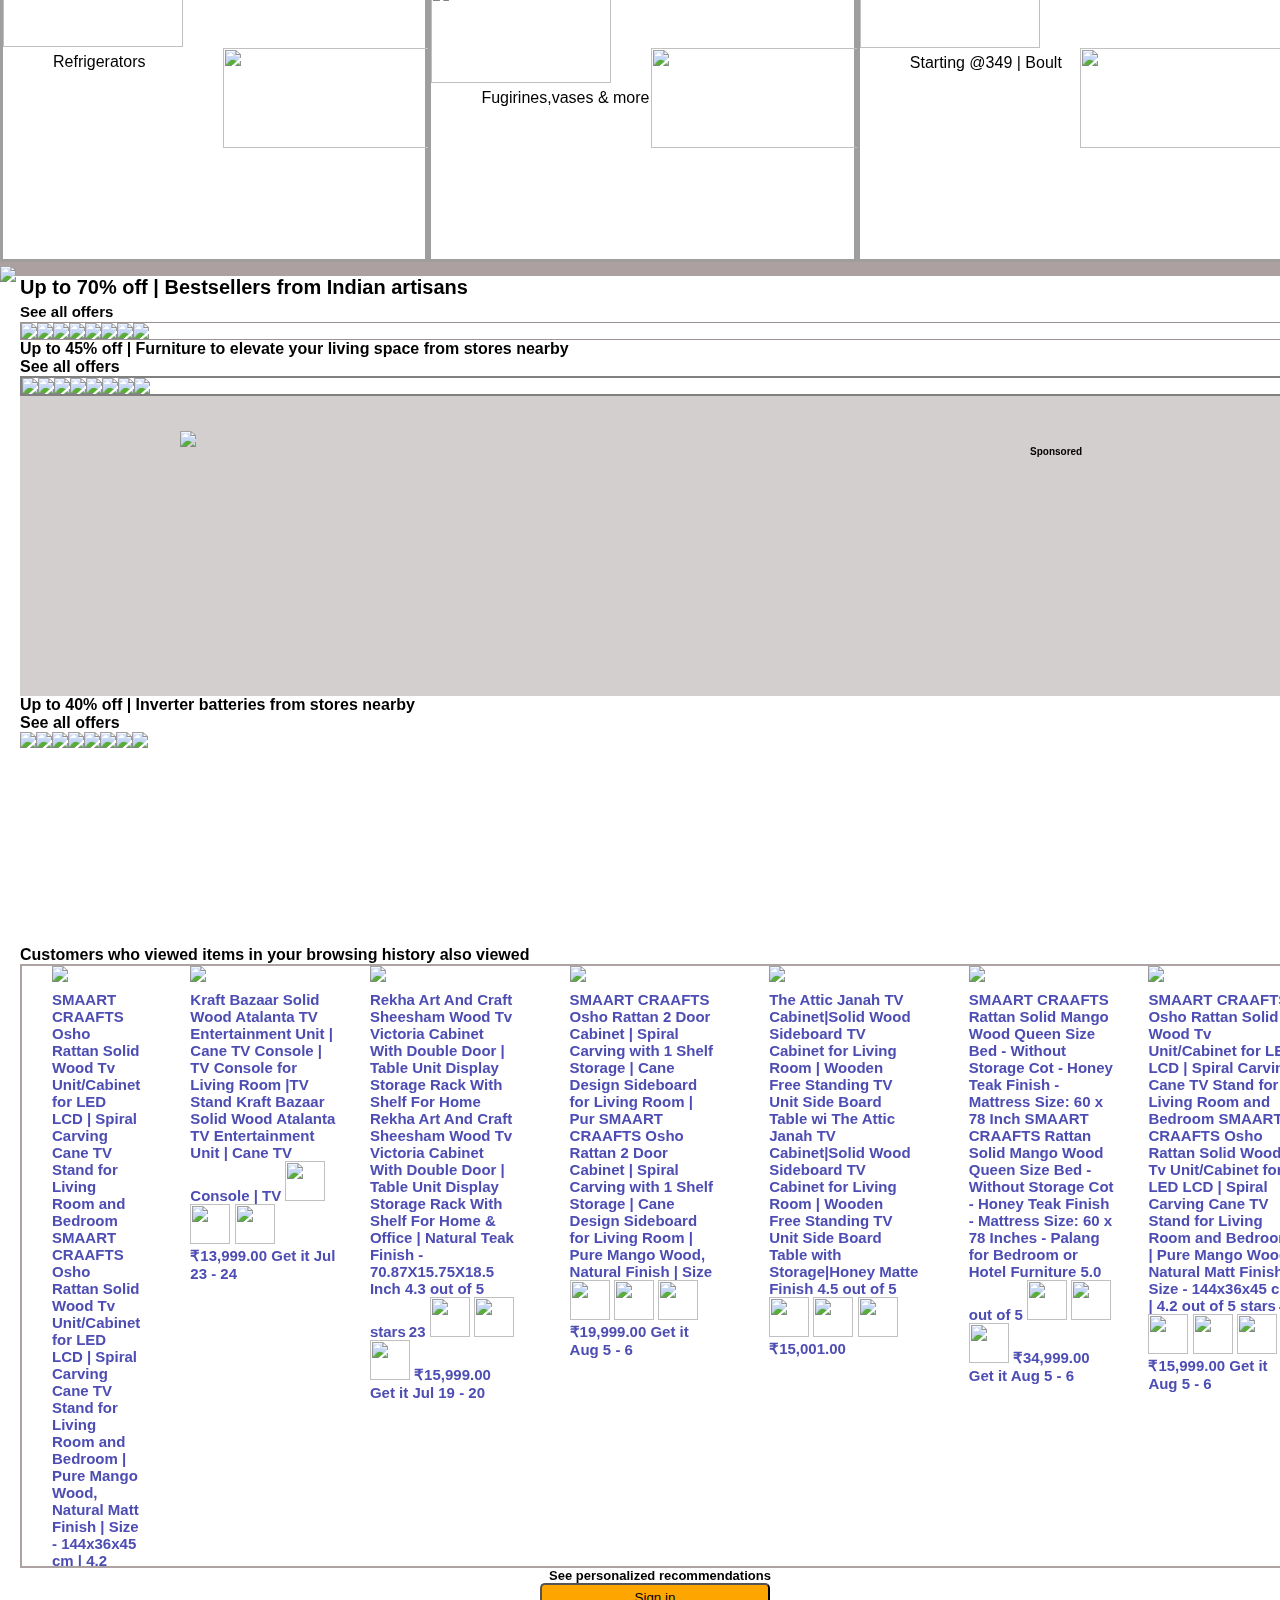
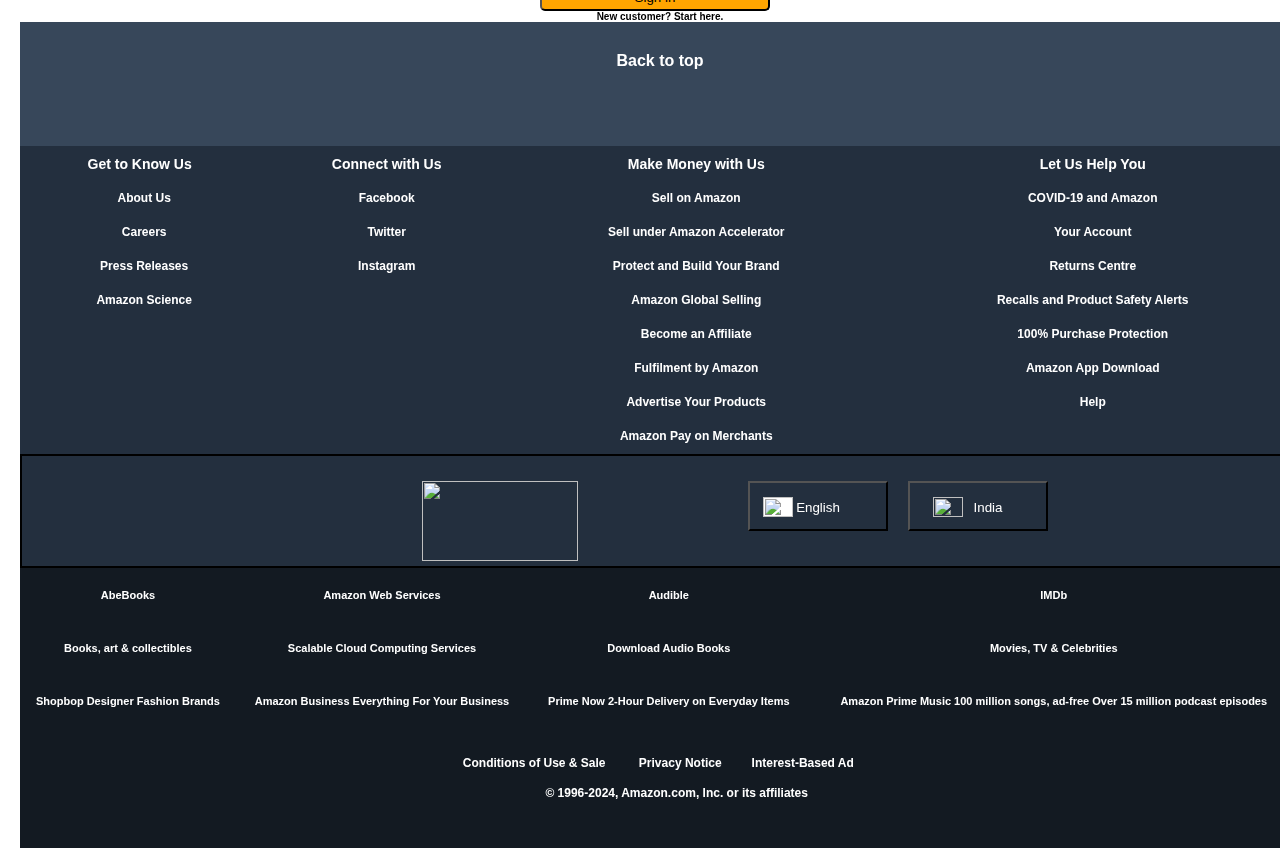
==== commit 0e21b994: "index.html" ====
--- a/index.html
+++ b/index.html
@@ -107,19 +107,19 @@
 
     <div class="box2 box">
     <div class="box-2-img-1"><p1 class="p-2-1">Revamp your home in style</p1>
-      <img class="box-2-img1" src="/1.cushion.jpg">
+      <img class="box-2-img1" src="/Amazon/1.cushion.jpg">
       <p class="p-2-2">Cushion covers,bedsheets & more</p>
 <div class="box-2-img-2"> 
-  <img class="box-2-img2" src="/2.cushion.jpg">
+  <img class="box-2-img2" src="/Amazon/2.cushion.jpg">
 <p class="p-2-3">Fugirines,vases & more</p>
 </div>
       </div>
 <div class="box-2-img-3">
-  <img class="box-2-img3" src="/3.cushion.jpg">
+  <img class="box-2-img3" src="/Amazon/3.cushion.jpg">
   <p class="p-2-4">Home storage</p>
 </div>
 <div class="box-2-img-4"></div>
-<img class="box-2-img4" src="/4.cushion.jpg">
+<img class="box-2-img4" src="/Amazon/4.cushion.jpg">
 <p class="p-2-5">Lighting soluion</p>
 <div><p class="p-2-6">Explore all</p></div>
 </div>
@@ -132,19 +132,19 @@
     
       <div class="box3 box">
         <div class="box-3-img-1"><p1 class="p-2-1">Starting ₹149 | Headphones</p1>
-          <img class="box-3-img1" src="/1.ph.jpg">
+          <img class="box-3-img1" src="/Amazon/1.ph.jpg">
           <p class="p-2-2">Starting @249 | Boat</p>
     <div class="box-3-img-2"> 
-      <img class="box-3-img2" src="/2.ph.jpg">
+      <img class="box-3-img2" src="/Amazon/2.ph.jpg">
     <p class="p-3-3">Starting @349 | Boult</p>
     </div>
           </div>
     <div class="box-3-img-3">
-      <img class="box-3-img3" src="/3.ph.jpg">
+      <img class="box-3-img3" src="/Amazon/3.ph.jpg">
       <p class="p-3-4">Starting @649 | Noise</p>
     </div>
     <div class="box-3-img-4"></div>
-    <img class="box-3-img4" src="/4.ph.jpg">
+    <img class="box-3-img4" src="/Amazon/4.ph.jpg">
     <p class="p-3-5">Starting @149 | Zebronics</p>
     <div><p class="p-3-6">See all offers</p></div>
     </div>
--- a/style.css
+++ b/style.css
@@ -19,7 +19,7 @@
 .logo{
     width: 120%;
     height: 50px;
-    background-image: url(amazon_logo.png);
+    background-image: url(/Amazon/amazon_logo.png);
     background-size: cover;
     padding-left: 30px;
 }
@@ -654,4 +654,4 @@
  padding-top: 20px;
  
  }
- + 
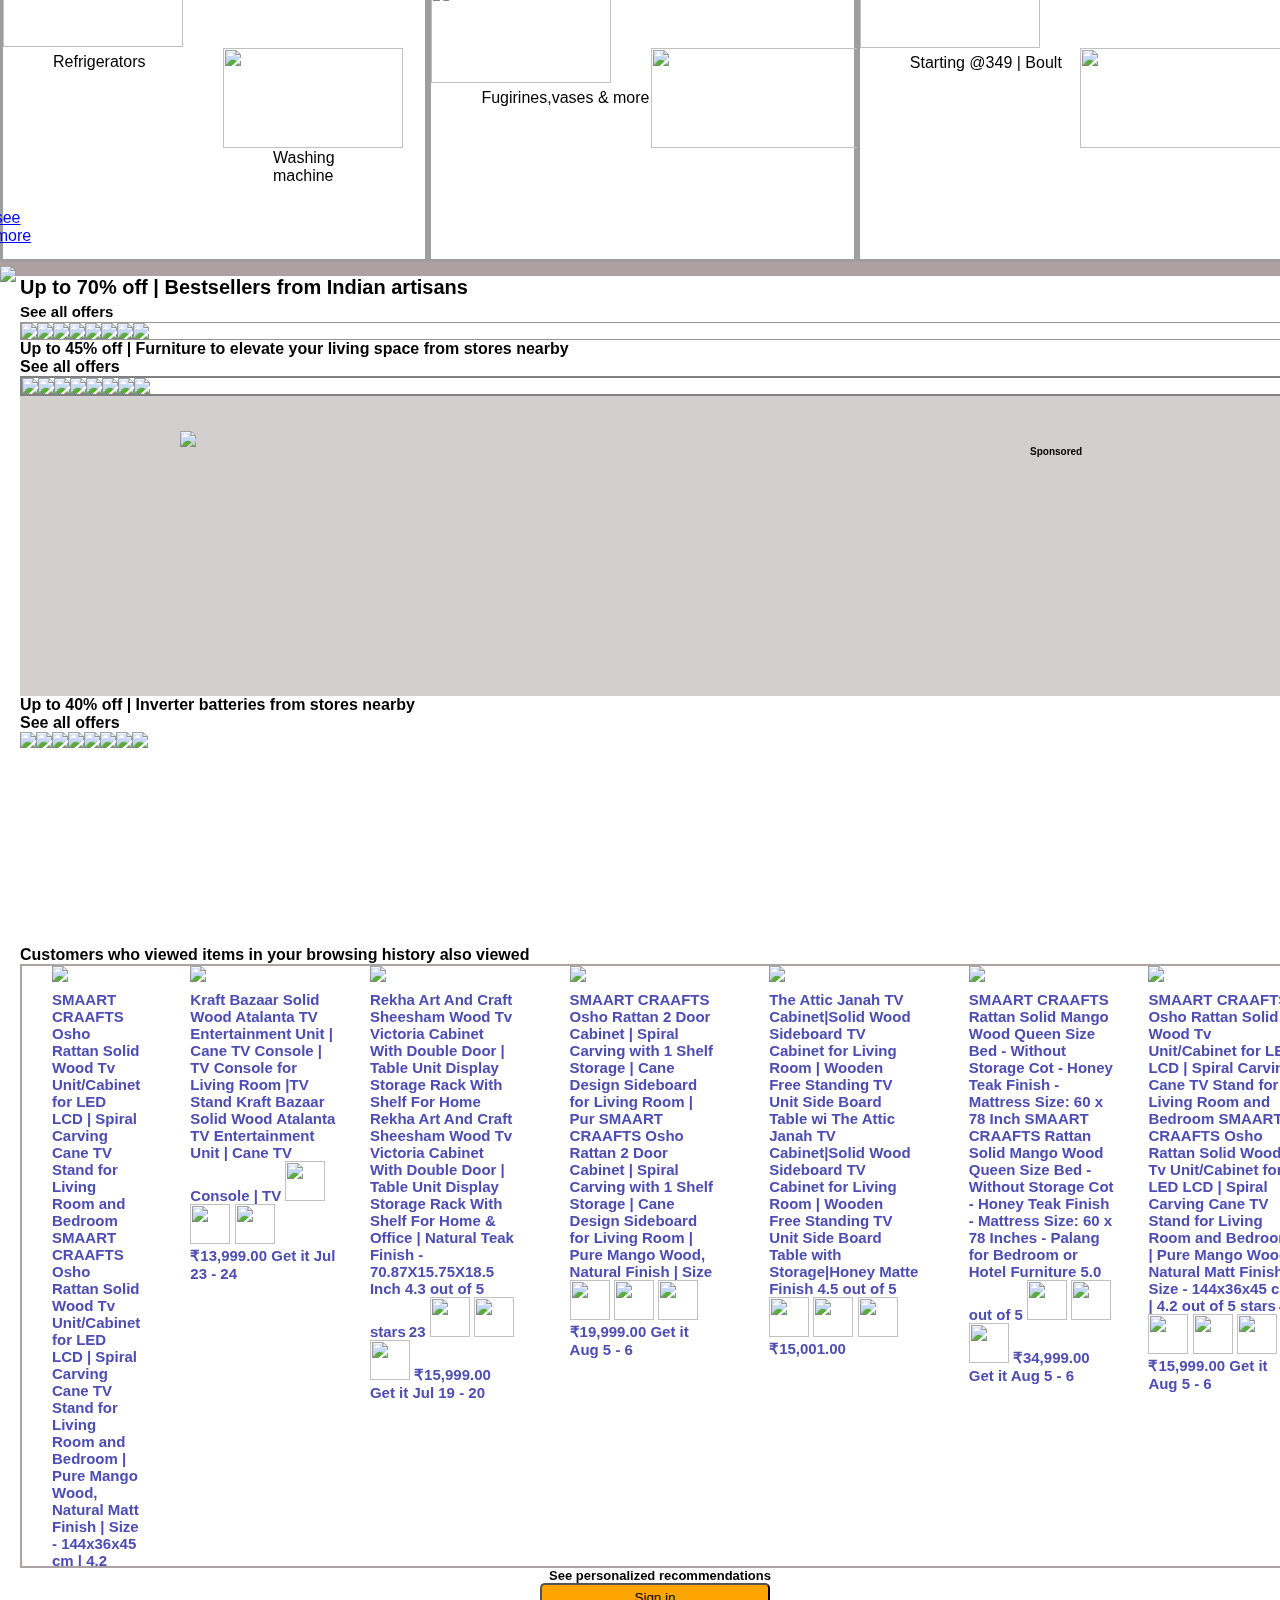
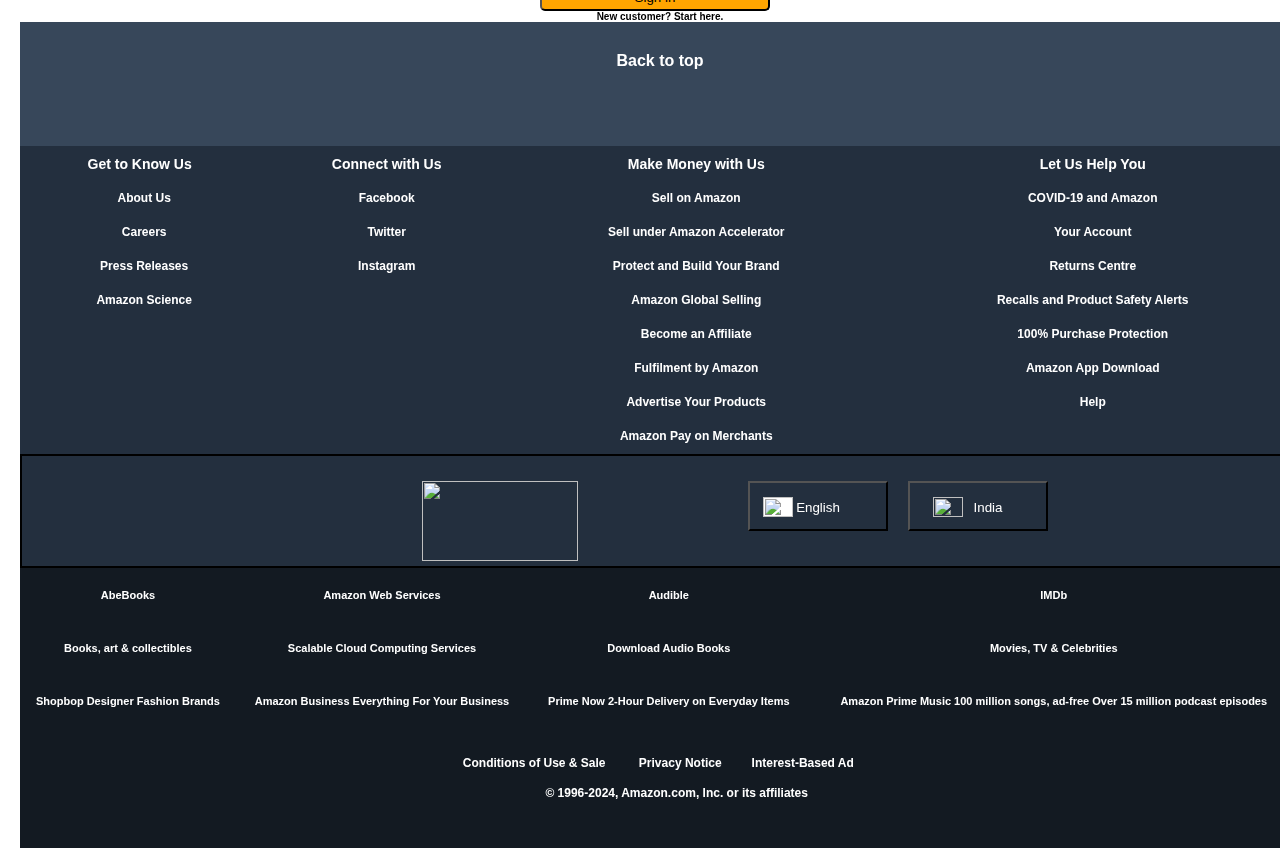
==== commit 23b23b60: "index.html" ====
--- a/index.html
+++ b/index.html
@@ -95,7 +95,7 @@
   <p class="p-1-4">Microwaves</p>
 </div>
 <div class="box-1-img-4"></div>
-<img class="box-1-img4" src="/Amazon/4Appliances186x116---wm._SY116_CB667322346_.jpg">
+<img class="box-1-img4" src="/Amazon/photos/4Appliances.jpg">
 <p class="p-1-5">Washing machine</p>
 <a class="p-1-6" href="#">see more</a>
       </div>
--- a/style.css
+++ b/style.css
@@ -226,7 +226,7 @@
  }
  .box-1-img4{
     transform: translate(-150px,189px);
-    width: 1400px;
+    width: 180px;
     height: 100px;
     display: flex;
  }
@@ -306,7 +306,7 @@
    transform: translate(-280px,290px);
    }
    .p-2-6{
-    transform: translate(-600px,330px);
+    transform: translate(-500px,330px);
     font-weight: 700;
     display: flex;
    }
